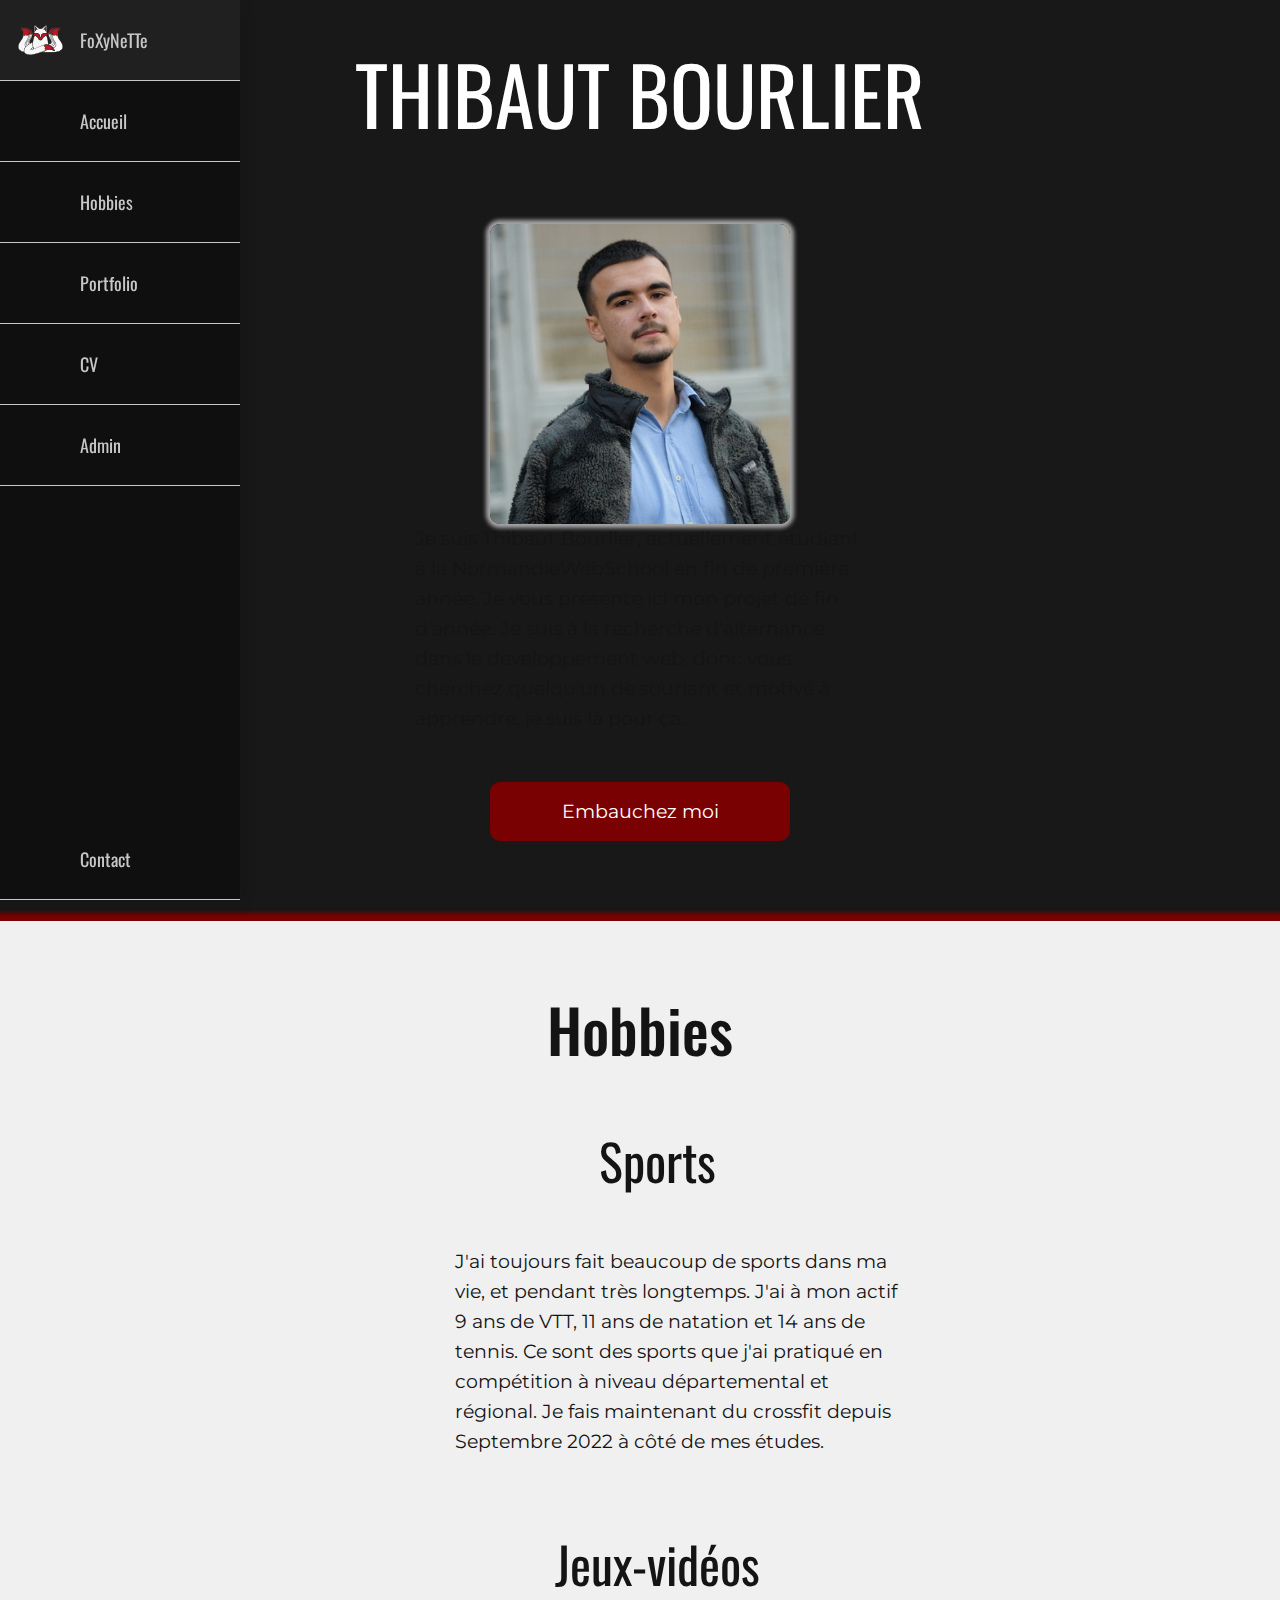
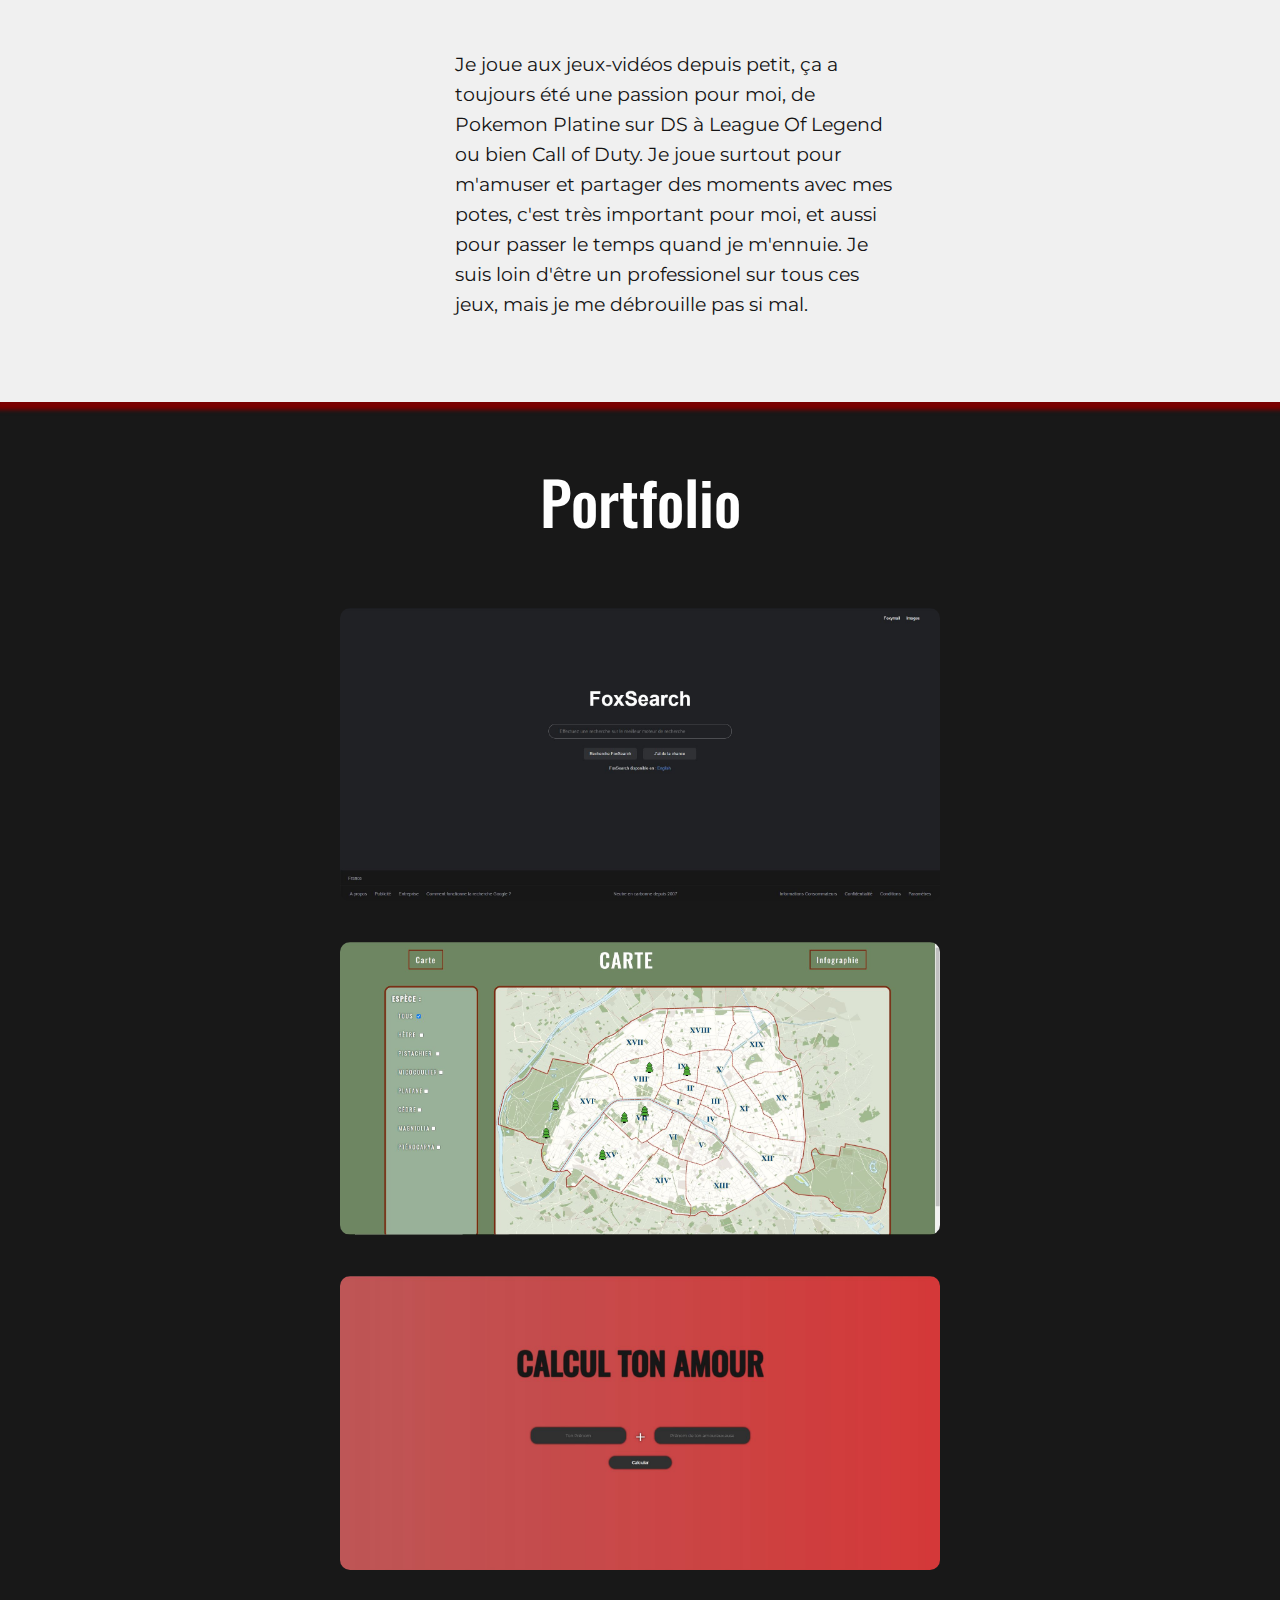
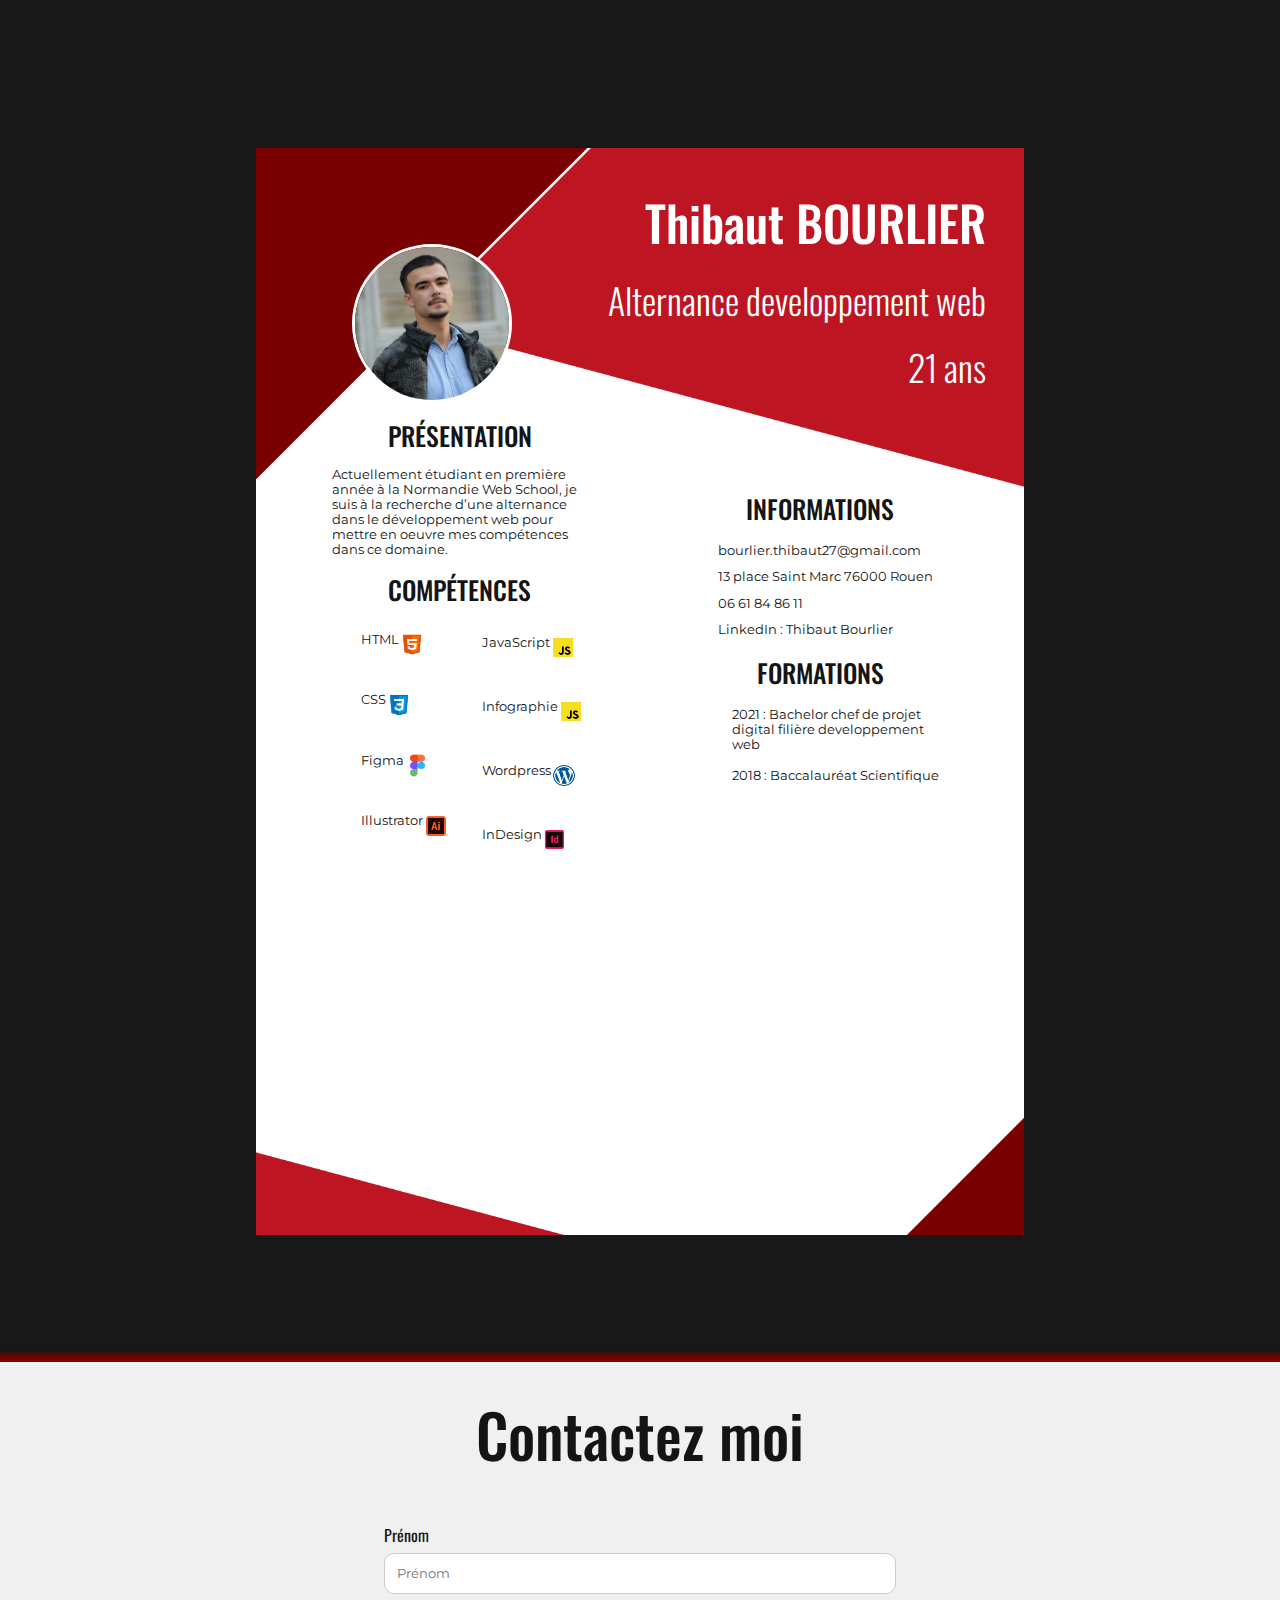
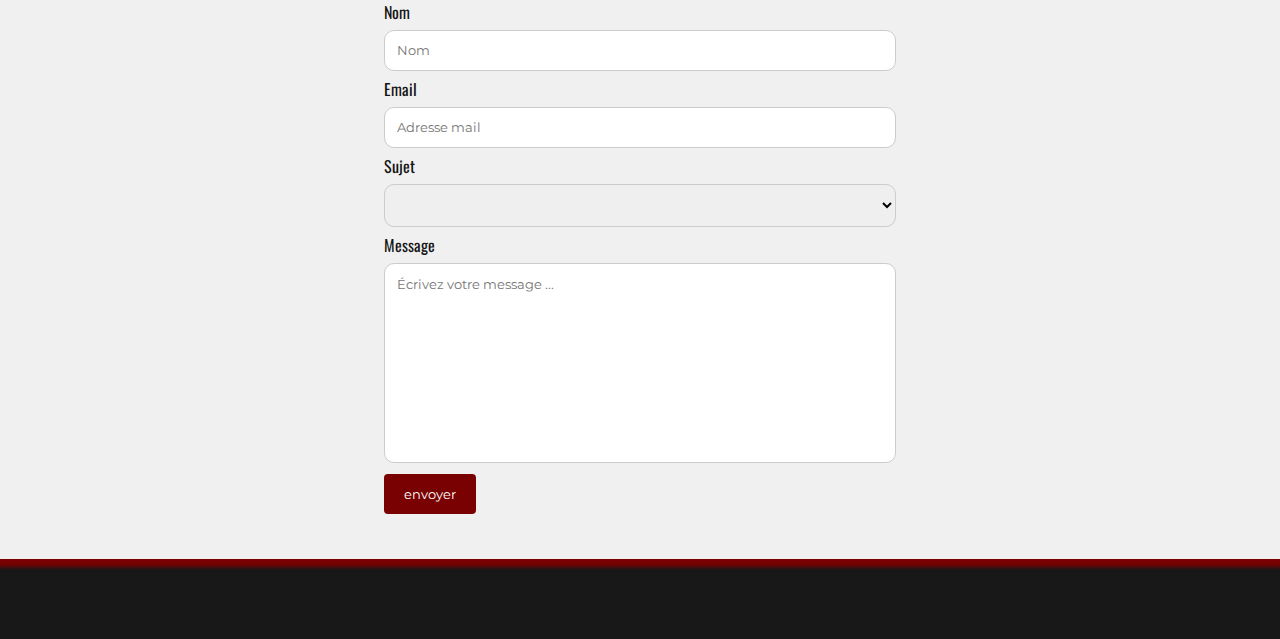
==== index.html @ a515946e "sa" ====
<!DOCTYPE html>
<html lang="fr">
<head>
    <meta charset="UTF-8">
    <meta http-equiv="X-UA-Compatible" content="IE=edge">
    <meta name="viewport" content="width=device-width, initial-scale=1.0">
    <meta name="description" content="Projet final de Thibaut Bourlier pour la NormandieWebSchool">
    <link href="style.css" rel="stylesheet">
    <link href="image/Logo.svg"  rel="shortcut icon">
    <link href="https://fonts.googleapis.com/css2?family=Montserrat:wght@300;400;500&display=swap" rel="stylesheet">
    <link href="https://fonts.googleapis.com/css2?family=Oswald:wght@300;400;500&display=swap" rel="stylesheet">
    <link rel="stylesheet" href="https://cdnjs.cloudflare.com/ajax/libs/font-awesome/6.1.1/css/all.min.css" integrity="sha512-KfkfwYDsLkIlwQp6LFnl8zNdLGxu9YAA1QvwINks4PhcElQSvqcyVLLD9aMhXd13uQjoXtEKNosOWaZqXgel0g==" crossorigin="anonymous" referrerpolicy="no-referrer" />
    <title>FoXyNeTTe</title>
</head>
<body>
    <nav class="navbar">
        <ul class="navbar-menu">
            <li class="navbar-item zizi">
                <a href="#" class="navbar-link">
                    <img class="logo" src="image/Logo.svg" alt="renard a neuf queue" height="auto" width="45px">
                    <span class="navbar-title">FoXyNeTTe</span>
                </a>
            </li>
            <li class="navbar-item">
                <a href="#presentation" class="navbar-link">
                    <i class="fa-solid fa-house navbar-icon"></i>
                    <span class="navbar-title">Accueil</span>
                </a>
            </li>
            <li class="navbar-item">
                <a href="#hobbies" class="navbar-link">
                    <i class="fa-solid fa-gamepad navbar-icon"></i>
                    <span class="navbar-title">Hobbies</span>
                </a>
            </li>
            <li class="navbar-item">
                <a href="#portfolio" class="navbar-link">
                    <i class="fa-solid fa-book navbar-icon"></i>
                    <span class="navbar-title">Portfolio</span>
                </a>
            </li>
            <li class="navbar-item">
                <a href="#" class="navbar-link">
                    <i class="fa-solid fa-sheet-plastic navbar-icon"></i>
                    <span class="navbar-title">CV</span>
                </a>
            </li>
            <li class="navbar-item">
                <a href="admin.php" class="navbar-link">
                    <i class="fa-solid fa-user navbar-icon"></i>
                    <span class="navbar-title">Admin</span>
                </a>
            </li>
            <li class="navbar-item">
                <a href="#contact" class="navbar-link">
                    <i class="fa-solid fa-phone navbar-icon"></i>    
                    <span class="navbar-title">Contact</span>
                </a>
            </li> 
        </ul>
    </nav>
    <main>
        <div id="presentation" class="presentation">
            <div class="photo">
                <h1>THIBAUT BOURLIER</h1>
            </div> 
            <div class="contenu">
                <div class="bio">
                    <img src="image/photo_CV.JPG" alt="photo de moi en ville">
                </div>
                <div class="description">
                    <p class="pe">
                        Je suis Thibaut Bourlier, actuellement étudiant à la NormandieWebSchool 
                        en fin de première année. Je vous présente ici mon projet de fin d'année.
                        Je suis à la recherche d'alternance dans le developpement web, donc vous 
                        cherchez quelqu'un de souriant et motivé à apprendre, je suis là pour ça.
                    </p>
                    <button class="bouton1" onclick="window.location.href = '#portfolio'">Embauchez moi</button>
                </div>
            </div>
        </div>
        <div id="hobbies" class="hobbies">
            <h2>Hobbies</h2>
            <div class="sport-jeu">
                <div class="sports">
                    <h3>Sports</h3>
                    <p class="pe">
                        J'ai toujours fait beaucoup de sports dans ma vie, et pendant très longtemps.
                        J'ai à mon actif 9 ans de VTT, 11 ans de natation et 14 ans de tennis. Ce 
                        sont des sports que j'ai pratiqué en compétition à niveau départemental et 
                        régional. Je fais maintenant du crossfit depuis Septembre 2022 à côté de mes 
                        études.
                    </p>
                </div>
                <div class="jeux">
                    <h3>Jeux-vidéos</h3>
                    <p class="pe">
                        Je joue aux jeux-vidéos depuis petit, ça a toujours été une passion pour moi,
                        de Pokemon Platine sur DS à League Of Legend ou bien Call of Duty. Je joue 
                        surtout pour m'amuser et partager des moments avec mes potes, c'est très 
                        important pour moi, et aussi pour passer le temps quand je m'ennuie. 
                        Je suis loin d'être un professionel sur tous ces jeux, mais je me débrouille 
                        pas si mal.
                    </p>
                </div>
            </div>
        </div>
        <div id="portfolio" class="portfolio">
            <h2>Portfolio</h2>
            <div class="projets">
                <div class="foxsearch">
                    <p class="texte-centrer pe">
                        Voici FoxSearch, j'ai repris le design de Google
                        pour créer mon propre design de moteur de recherche. 
                        Réalisé en : HTML / CSS
                        
                    </p>
                    <img src="image/FoxSearch.JPG">
                </div>
                <div class="foxsearch">
                    <p class="texte-centrer black pe">
                        Ceci est une infographie qui nous a été demandé de faire en cours 
                        pour répertorier les arbres remarquables de Paris. Réalisé en HTML /
                         CSS / JS
                    </p>
                    <img src="image/Arbres_remarquables.JPG">
                </div>
                <div class="foxsearch">
                    <p class="texte-centrer pe">
                        C'est un calculateur de compatibilité amoureuse qui vous dira si 
                        vous avez ou allez réellement trouvé l'amour. Réalisé en HTML / CSS / 
                        JS
                    </p>
                    <img src="image/Compatibilité_amoureuse.JPG">
                </div>
            </div>
        </div>
        <div class="contour">
            <div class="fond">
                <img src="image/FOND_CV_HTML_CSS.png">
            </div>
            <div class="header">
                <div class="moi">
                    <img src="image/photo_CV.JPG">
                </div>
                <div class="infos">
                    <h1>Thibaut BOURLIER</h1>
                    <h2>Alternance developpement web</h2>
                    <h2>21 ans</h2>
                </div>
            </div>
            <div class="corps">
                <div class="gauche">
                    <div class="pres">
                        <h3>PRÉSENTATION</h3>
                        <p>
                            Actuellement étudiant en première année à la Normandie Web School, 
                            je suis à la recherche d’une alternance dans le développement web 
                            pour mettre en oeuvre mes compétences dans ce domaine.
                        </p>
                    </div>
                    <div class="competences">
                        <h3>COMPÉTENCES</h3>
                        <div class="trofor">
                            <div class="comp-gauche">
                                <ul>
                                    <div class="liste-comp">
                                        <li>
                                            HTML
                                            <img class="icone8" src="image/icone/icons8-html-5-48 (1).png" > 
                                        </li>
                                    </div>
                                    <div class="liste-comp">
                                        <li>
                                            CSS
                                            <img class="icone8" src="image/icone/icons8-css3-48.png" >
                                        </li>
                                    </div>
                                    <div class="liste-comp">
                                        <li>
                                            Figma 
                                            <img class="icone8" src="image/icone/icons8-figma-48.png" >
                                        </li>
                                    </div>
                                    <div class="liste-comp">
                                        <li>
                                            Illustrator
                                            <img class="icone8" src="image/icone/icons8-adobe-illustrator-48 (1).png" >
                                        </li>
                                    </div>
                                </ul>
                            </div>
                            <div class="comp-droite">
                                <ul>
                                    <li>
                                        JavaScript
                                        <img class="icone8" src="image/icone/icons8-javascript-48.png" >
                                    </li>
                                    <li>
                                        Infographie
                                        <img class="icone8" src="image/icone/icons8-javascript-48.png" >
                                    </li>
                                    <li>
                                        Wordpress
                                        <img class="icone8" src="image/icone/icons8-wordpress-48.png" >
                                    </li>
                                    <li>
                                        InDesign
                                        <img class="icone8" src="image/icone/icons8-adobe-indesign-48.png" >
                                    </li>
                                </ul>

                            </div>

                        </div>
                    </div>
                </div>
                <div class="droite">
                    <div class="pres">
                        <h3>INFORMATIONS</h3>
                        <ul>
                            <li>
                                <a href="#">bourlier.thibaut27@gmail.com</a>
                            </li>
                            <li>
                                <a href="#">13 place Saint Marc 76000 Rouen</a>
                            </li>
                            <li>
                                <a href="#">06 61 84 86 11</a>
                            </li>
                            <li>
                                <a href="#">LinkedIn : Thibaut Bourlier</a>
                            </li>
                        </ul>
                    </div>
                    <div class="competences">
                        <h3>FORMATIONS</h3>
                        <div class="diplomes">
                            <ul>
                                <li>2021 : Bachelor chef de projet digital filière developpement web</li>
                            </ul>
                            <ul>
                                <li>2018 : Baccalauréat Scientifique</li>
                            </ul>
                        </div>
                    </div>
                </div>
            </div>
        </div>
        <div id="contact" class="formulaire">
            <h2>Contactez moi</h2>
            <div class="container">
                <form method="post" action="contact.php">
            
                <label for="prenom">Prénom</label>
                <input type="text" id="prenom" name="prenom" placeholder="Prénom">
                <div class = "rouge cache" id="fname">
                    <strong> Veuillez rentrer votre prenom </strong>
                </div>
            
                <label for="nom">Nom</label>
                <input type="text" id="nom" name="nom" placeholder="Nom">
                <div class = "rouge cache" id="lname">
                    <strong> Veuillez rentrer votre nom </strong>
                </div>

                <label for="email">Email</label>
                <input type="text" id="email" name="email" placeholder="Adresse mail">
                <div class = "rouge cache" id="mail">
                    <strong> Veuillez rentrer votre adresse email </strong>
                </div>
            
                <label for="sujet">Sujet</label>
                <select id="sujet" name="sujet">
                    <option value="rien" disabled selected value></option>
                    <option value="questions">Questions</option>
                    <option value="alternance">Alternance</option>
                    <option value="autre">Autre</option>
                </select>
                <div class = "rouge cache" id="subject">
                    <strong> Veuillez selectionner un sujet </strong>
                </div>
            
                <label for="com">Message</label>
                <textarea id="com" name="com" placeholder="Écrivez votre message ..." style="height:200px"></textarea>
                <div class = "rouge cache" id="mess">
                    <strong> Veuillez rentrer un message </strong>
                </div>
            
                <input type="submit" value="envoyer">
                </form>
            </div>
        </div>
    </main>
<script src="script.js"></script>
</body>
</html>
---- style.css ----
html {
    scroll-behavior: smooth;
}

body {
    margin: 0;
    padding: 0;
    font-family: 'Oswald', sans-serif;
    background-color: rgba(24, 24, 24, 1);
    scroll-behavior: smooth;
}

main {
    color: white;
}

p {
    text-align: left;
    font-size: 1vw;
    font-family: 'Montserrat', sans-serif;
    color:#141414;
}

.pe {
    font-family: 'Montserrat', sans-serif;
    font-size: 19px;
    line-height: 30px;
}

h1 {
    margin: 0;
    padding: 0;
    font-size: 80px;
    font-weight: 400;
}

h2{
    margin: 0;
    padding: 0;
    font-size: 60px;   
    font-weight: 500;
}

h3 {
    font-size: 50px;
    font-weight: 400;
}



::-webkit-scrollbar {
    display: none;

  }

.navbar {
    width: 5rem;
    position:fixed;
    left: 0;
    top: 0;
    bottom: 0;
    background-color: rgba(15, 15, 15, 1);
    box-shadow: rgba(15, 15, 15, 0.2) 0 4px 14px ;
    transition-duration: 0.3s ;
}

.navbar:hover {
    width: 15rem;
}

.navbar-menu {
    list-style: none;
    padding: 0;
    margin: 0;
    display: flex;
    flex-direction: column;
    align-items: center ;
    height: 100%;
}

.navbar-item {
    width: 100%;
    border-bottom: solid 1px rgb(199, 199, 199);
}

.navbar-item:last-child {
    margin-top: auto;
}

.navbar-link {
    display: flex;
    align-items:center;
    justify-content: flex-start;
    height: 5rem;
    width: 100%;
    text-decoration: none;
}

.navbar-link:hover {
    background-color: rgb(32, 32, 32);
    transition: 0.3s;
}

.navbar-icon {
    text-align: center;
    font-size: 1.5rem;
    min-width: 2rem;
    margin: 0 1.5rem;
    color: rgb(199, 199, 199);
}

.logo{
    margin: 0 1.1rem;
}

.navbar-title {
    color: rgb(199, 199, 199);
    font-size: 18px;
    font-weight: 400;
    animation: fadein 0.5s;
}

.navbar-item:hover .navbar-icon{
    color: rgba(122, 1, 1, 1);
    transition: 0.2s;
}

@keyframes fadein {
    0% {
        opacity: 0;
    }
    100% {
        opacity: 1;
    }
}

.navbar:not(:hover) .navbar-title {
    display: none;
}

.zizi:hover .logo {
    animation: tour 0.7s;
}

@keyframes tour {
    100%{
        transform: rotate(360deg);
    }
}


.presentation {
    display: flex;
    flex-direction: column;
    padding: 1rem 10% 5rem 10%;
}

.photo {
    text-align: center;
    margin-top: 2vh;
}


.bio img {
    width: 300px;
    height: auto;
    border-radius: 10px;
    box-shadow: 0 0 4px 4px rgb(168, 168, 168);
}

.bio {
    display: flex;
    padding: 0 10vh;
    flex-wrap: wrap;
}

.contenu {
    display: flex;
    margin-top: 8vh;
    flex-wrap: wrap;
    justify-content: space-around;
    padding: 0 15vh;
    align-items: center;
}

.description {
    display: flex;
    flex-direction: column;
    align-items: center;
}

.description p {
    margin: 0 0 2rem 0;
    max-width: 50vh;
    min-width: 40vh;
}

.bouton1 {
    width: 300px;
    margin-top: 1rem;
    padding: 2vh 6vh;
    background-color: rgba(122, 1, 1, 1);
    border-radius: 10px;
    border: transparent;
    font-size: 19px;
    transition: 0.3s;
    color: white;
    font-family: 'Montserrat', sans-serif;
}

.bouton1:hover {
    background-color: rgba(189, 22, 34, 1);
    cursor: pointer;

}

.hobbies {
    display: flex;
    flex-direction: column;
    justify-content: space-around;
    padding: 7vh 0vh;
    color: #141414;
    width: 100%;
    z-index: -1;
    background-color: rgb(240, 240, 240);
    box-shadow: 4px 0px 4px 8px rgba(122, 1, 1, 1);
}

.hobbies h2 {
    text-align: center;
}

.sport-jeu {
    display: flex; 
    justify-content: space-around;
    flex-wrap: wrap;
    margin-left: 5rem;
    padding: 0 15rem;
}

.sport-jeu h3 {
    text-align: center;
    margin-right: 5vh;
}


.sports {
    width: 50vh;
}

.jeux {
    width: 50vh;
}

.portfolio {
    display: flex;
    flex-direction: column;
    align-items: center;
}

.portfolio h2 {
    text-align: center;
    margin-bottom: 2vh; 
    padding-top: 6vh;
}


.projets {
    margin-top: 3vh;
    margin-bottom: 3vh;
    display: flex;
    flex-wrap: wrap;
    flex-direction: row;
    justify-content: center;
}

.foxsearch {
    border-radius: 10px;
    padding: 2vh 5vh;
    display: block;
    position: relative;
}

.texte-centrer {
    opacity: 0;
    width: 35vh;
    position: absolute;
    top: 50%;
    left: 50%;
    transform: translate(-50%, -20%);
    transition: 0.3s;
    z-index: 1;
    font-weight: 600;
    text-align: center;
    cursor: pointer;
}

.foxsearch img {
    max-width: 600px;
    height: auto;
    border-radius: 10px;
    cursor: pointer;
    transition: 0.3s;
}

.foxsearch:hover img {
    transform: scale(1.05);
    filter: blur(4px);
}

.foxsearch:hover .texte-centrer {
    opacity: 1;
    transition: 0.3s;
    transform: translate(-50%, -60%);
}

.black {
    color: rgb(20, 20, 20);
}

input[type=text], select, textarea {
    width: 100%;
    padding: 12px;
    border: 1px solid #ccc;
    border-radius: 10px;
    box-sizing: border-box;
    margin-top: 6px;
    margin-bottom: 6px;
    resize: none;
}
  
input[type=submit] {
    background-color: rgba(122, 1, 1, 1);
    color: white;
    padding: 12px 20px;
    border: none;
    border-radius: 4px;
    cursor: pointer;
    font-family: 'Montserrat', sans-serif;
}

#country {
    font-family: 'Montserrat', sans-serif;

}
  
input[type=submit]:hover {
    background-color: rgb(172, 5, 5);
}
  
 
.container {
    padding: 5vh 1vh;
    max-width: 40%;
    margin-left: auto;
    margin-right: auto;

}

.formulaire {
    color: #141414;
    width: 100%;
    z-index: -1;
    right: 0;
    left: 0;
    background-color: rgb(240, 240, 240);
    box-shadow: 4px 0px 4px 8px rgba(122, 1, 1, 1);
    margin-bottom: 5rem;
}

.formulaire h2 {
    text-align: center;
    padding-top: 3vh;
}

::placeholder {
    font-family: 'Montserrat', sans-serif;
}

.cache {
    display: none;
}

.rouge {
    color: red;
    margin-bottom: 5px;
    font-family: 'Montserrat', sans-serif;
    font-size: 14px;
}


/*** CV ***/

.contour {
    margin: 10%;
    width: 60vw;
    aspect-ratio: 1/1.414;
    height: auto;
    margin-left: auto;
    margin-right: auto;
    overflow: hidden;
}
.contour img {
    width: 60vw;
    height: auto;
    z-index: -1;
    position: absolute;
}


.header img {
    width: 12vw;
    border-radius: 50%;
    margin-top: 4.5%;
    margin-left: 7.5%;
    border: 0.3vw solid white;
}

.infos {
    margin-right: 5%;
    margin-top: 5%;
    text-align: right;
    color: white;
}

.infos h1 {
    font-size: 3.8vw;
    font-weight: 500;
}

.infos h2 {
    font-size: 2.8vw;
    font-weight: 300;
    margin-top: 2%;
}

.corps {
    color:#141414;
    display: flex;
    justify-content: space-around;
    margin-top: 3%;
    padding: 0 3%;
}


.corps h3 {
    font-size: 2vw;
    text-align: center;
    margin-bottom: 3%;
    margin-top: 0;
    font-weight: 500;
}

.corps ul {
    list-style: none;
}

.pres ul {
    padding-left: 10%;
}

.corps li {
    font-size: 1vw;
    font-family: 'Montserrat', sans-serif;
    color: #141414;
}

.corps a {
    text-decoration: none;
    font-size: 1vw;
    font-family: 'Montserrat', sans-serif;
    color: #141414;
}

.pres li {
    margin-top: 5%;
}

.gauche {
    display: flex;
    align-items: center;
    flex-direction: column;
    width: 20vw;
}

.pres {
    color: #141414;
}

.trofor {
    width: 100%;
}

.trofor ul {
    height: 30vh;
    padding-left: 0;
}

.comp-gauche li {
    margin-top: 25%;
    height: 5vh;
}

.comp-droite li {
    margin-top: 25%;
    height: 5vh;
}

.trofor {
    display: flex;
    justify-content: space-around;
    width: 20vw;
}

.trofor img {
    width: 2vw;
    height: auto;
}




.droite {
    margin-top: 10%;
    width: 20vw;
}

.diplomes li {

}




/*
*** RESPONSIVE
*/

@media only screen and (max-width: 1024px) {
    body {
        width: 100%;
        margin: 0;
        padding: 0;
    }

    .pe {
        font-size: 16px;
    }
    
    .navbar {
        top: auto;
        bottom: 0;
        width: 100%;
        position: fixed;
        z-index: 2;
    }

    .navbar:hover {
        width: 100%;
    }

    .navbar-menu {
        flex-direction: row;
    }


    .navbar:hover .navbar-title {
        display: none;
    }

    .navbar-icon {
        min-width: auto;
        margin: 0;
    }
    
    .logo {
        margin: 0;
    }

    .navbar-link {
        justify-content: center;
    }

    .description p {
        text-align: center;
        margin-top: 2rem;
    }

    .sport-jeu {
        margin-left: 7%;
        margin-right: 7%;
        padding: 0;
        text-align: center;
    }
    .sport-jeu h3 {
        margin: 0;
    }

    .navbar-icon {
        margin: 0
    }
    .foxsearch img {
        width: 90%;
        height: auto;
        margin-left: auto;
        padding: 0;
    }
    .foxsearch {
        margin: 0;
        padding: 1rem 0;
    }
    .portfolio {
        text-align: center;
        padding-bottom: 5vh;
    }
    
    .texte-centrer {
        transform: translate(-50%, -40%);
    }
    .container {
        max-width: 90%;
    }

    .portfolio h2 {
        margin: 0;
    }

    .hobbies h2 {
        margin-bottom: 2rem;
    }

    .hobbies {
        padding: 4vh 0 ;
    }
    
    .presentation {
        padding: 2rem 10%;
    }

    .bio {
        margin-top: 5rem;
        padding: 0;
    }

    .contenu {
        margin-top: 0;
    }

    .contour {
        margin: 4rem;
        width: 80vw;
        aspect-ratio: 1/1.414;
        height: auto;
        margin-left: auto;
        margin-right: auto;
        overflow: hidden;
    }

    .contour img {
        width: 80vw;
    }

    .header img {
        width: 12vw;
    }

    .trofor img {
        width: 2vw;
        height: auto;
    }

}
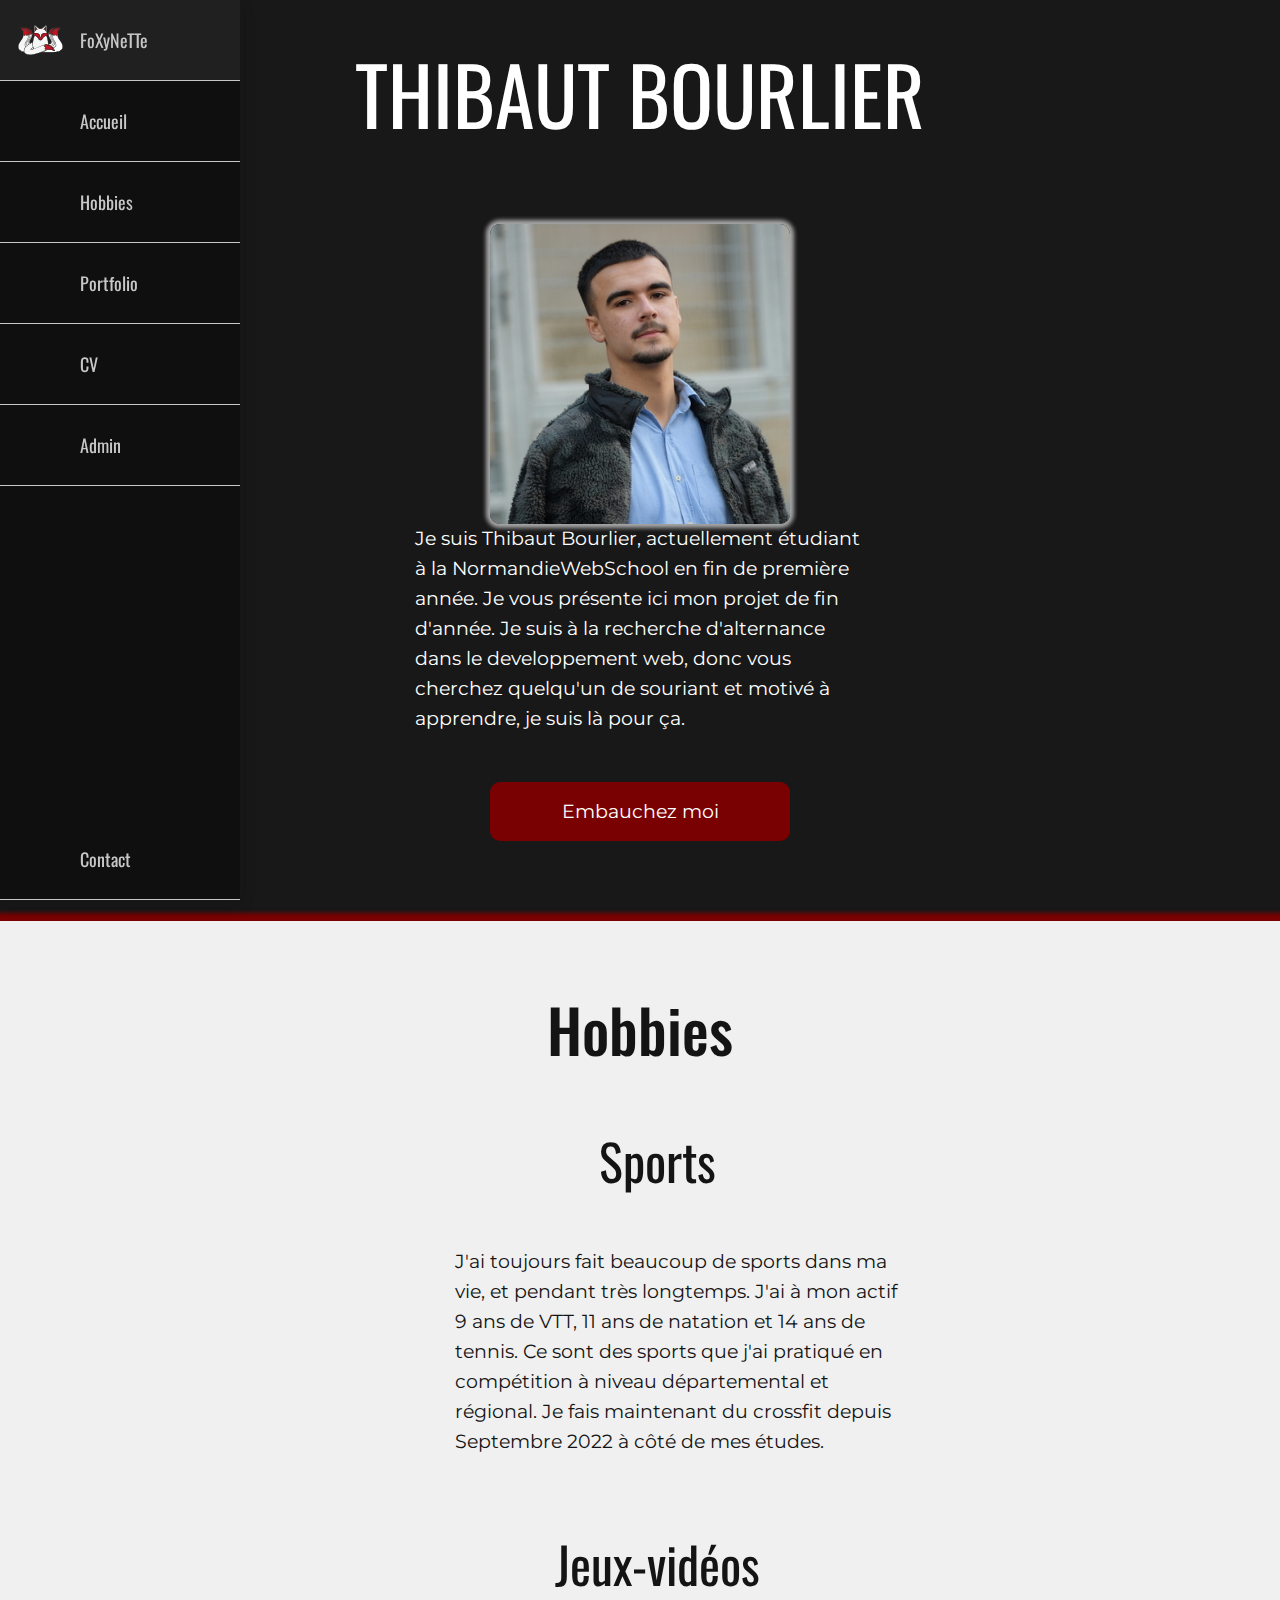
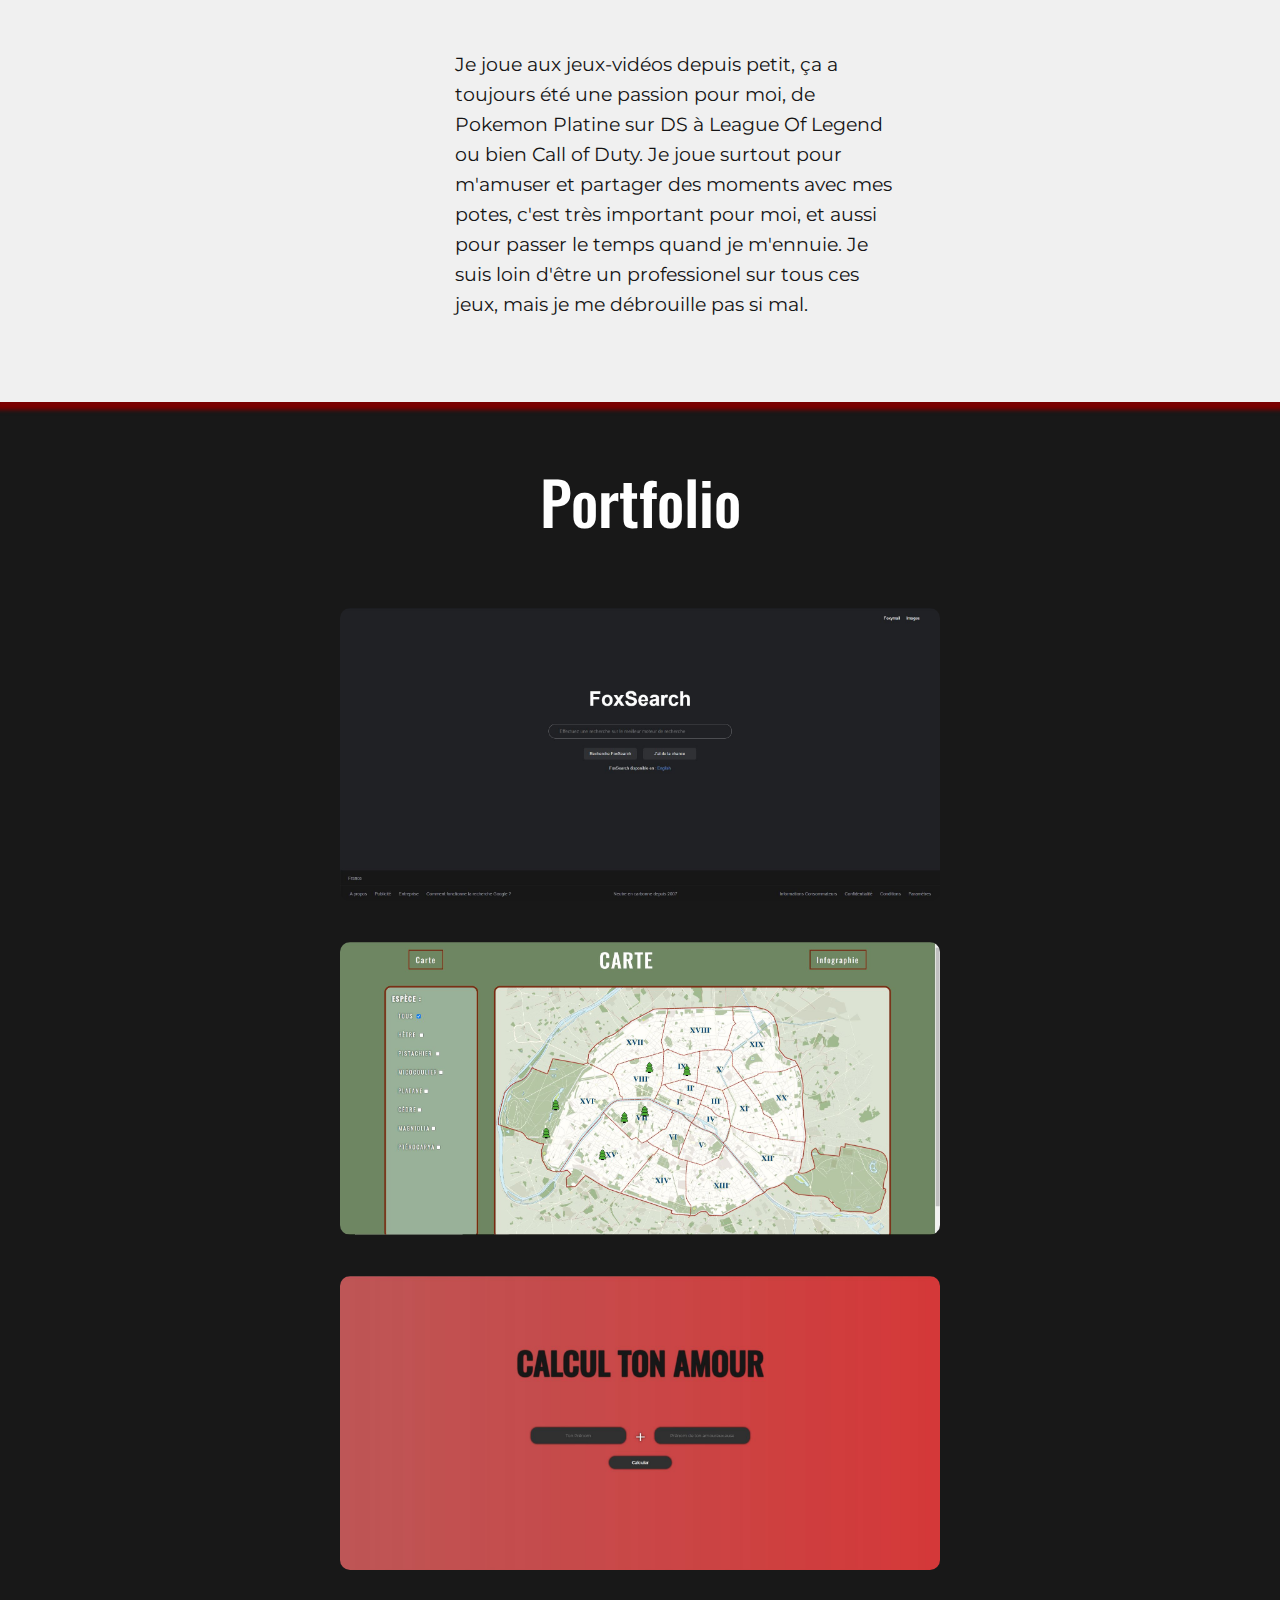
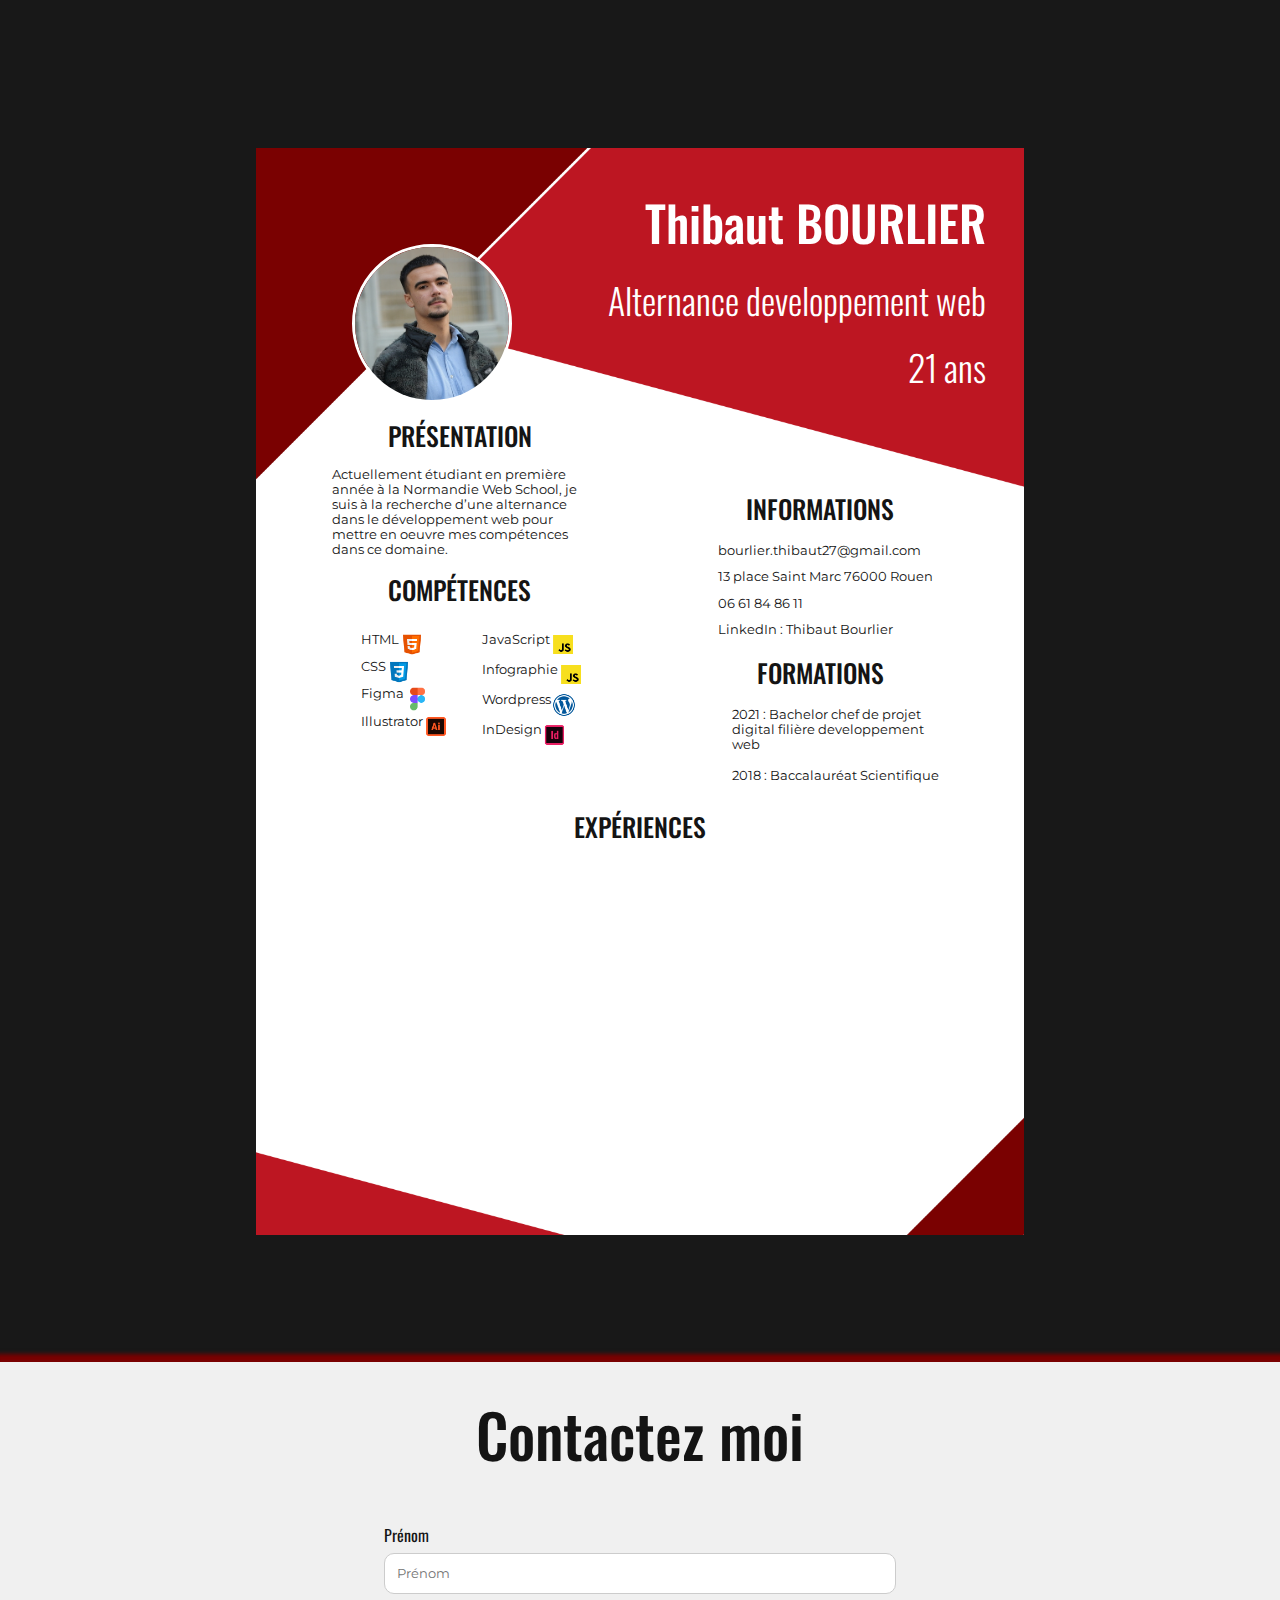
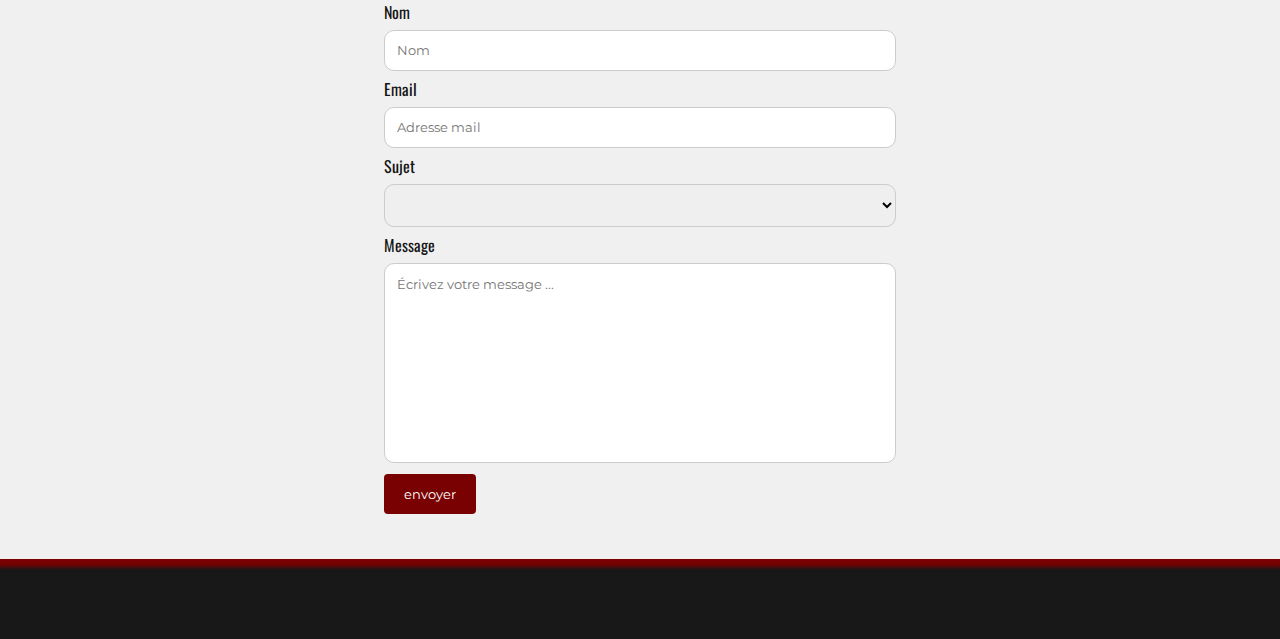
==== commit 79dd0a27: "dzada" ====
--- a/index.html
+++ b/index.html
@@ -112,8 +112,7 @@
                     <p class="texte-centrer pe">
                         Voici FoxSearch, j'ai repris le design de Google
                         pour créer mon propre design de moteur de recherche. 
-                        Réalisé en : HTML / CSS
-                        
+                        Réalisé en : HTML / CSS  
                     </p>
                     <img src="image/FoxSearch.JPG">
                 </div>
@@ -246,6 +245,11 @@
                     </div>
                 </div>
             </div>
+            <div class="sheesh">
+                <div class="experiences">
+                    <h3>EXPÉRIENCES</h3>
+                </div>
+            </div>
         </div>
         <div id="contact" class="formulaire">
             <h2>Contactez moi</h2>
--- a/style.css
+++ b/style.css
@@ -25,6 +25,10 @@
     font-family: 'Montserrat', sans-serif;
     font-size: 19px;
     line-height: 30px;
+}
+
+.description .pe {
+    color: white;
 }
 
 h1 {
@@ -293,6 +297,7 @@
     font-weight: 600;
     text-align: center;
     cursor: pointer;
+    color: white;
 }
 
 .foxsearch img {
@@ -440,6 +445,7 @@
     justify-content: space-around;
     margin-top: 3%;
     padding: 0 3%;
+    height: 36%;
 }
 
 
@@ -487,23 +493,18 @@
     color: #141414;
 }
 
+
 .trofor {
     width: 100%;
 }
 
 .trofor ul {
     height: 30vh;
-    padding-left: 0;
-}
-
-.comp-gauche li {
-    margin-top: 25%;
-    height: 5vh;
-}
-
-.comp-droite li {
-    margin-top: 25%;
-    height: 5vh;
+    padding: 0;
+}
+
+.trofor li {
+    margin-top: 20%;
 }
 
 .trofor {
@@ -526,7 +527,19 @@
 }
 
 .diplomes li {
-
+    margin-top: 5%;
+}
+
+.sheesh {
+    color: #141414;
+}
+
+.sheesh h3 {
+    font-size: 2vw;
+    text-align: center;
+    margin-bottom: 3%;
+    margin-top: 0;
+    font-weight: 500;
 }
 
 
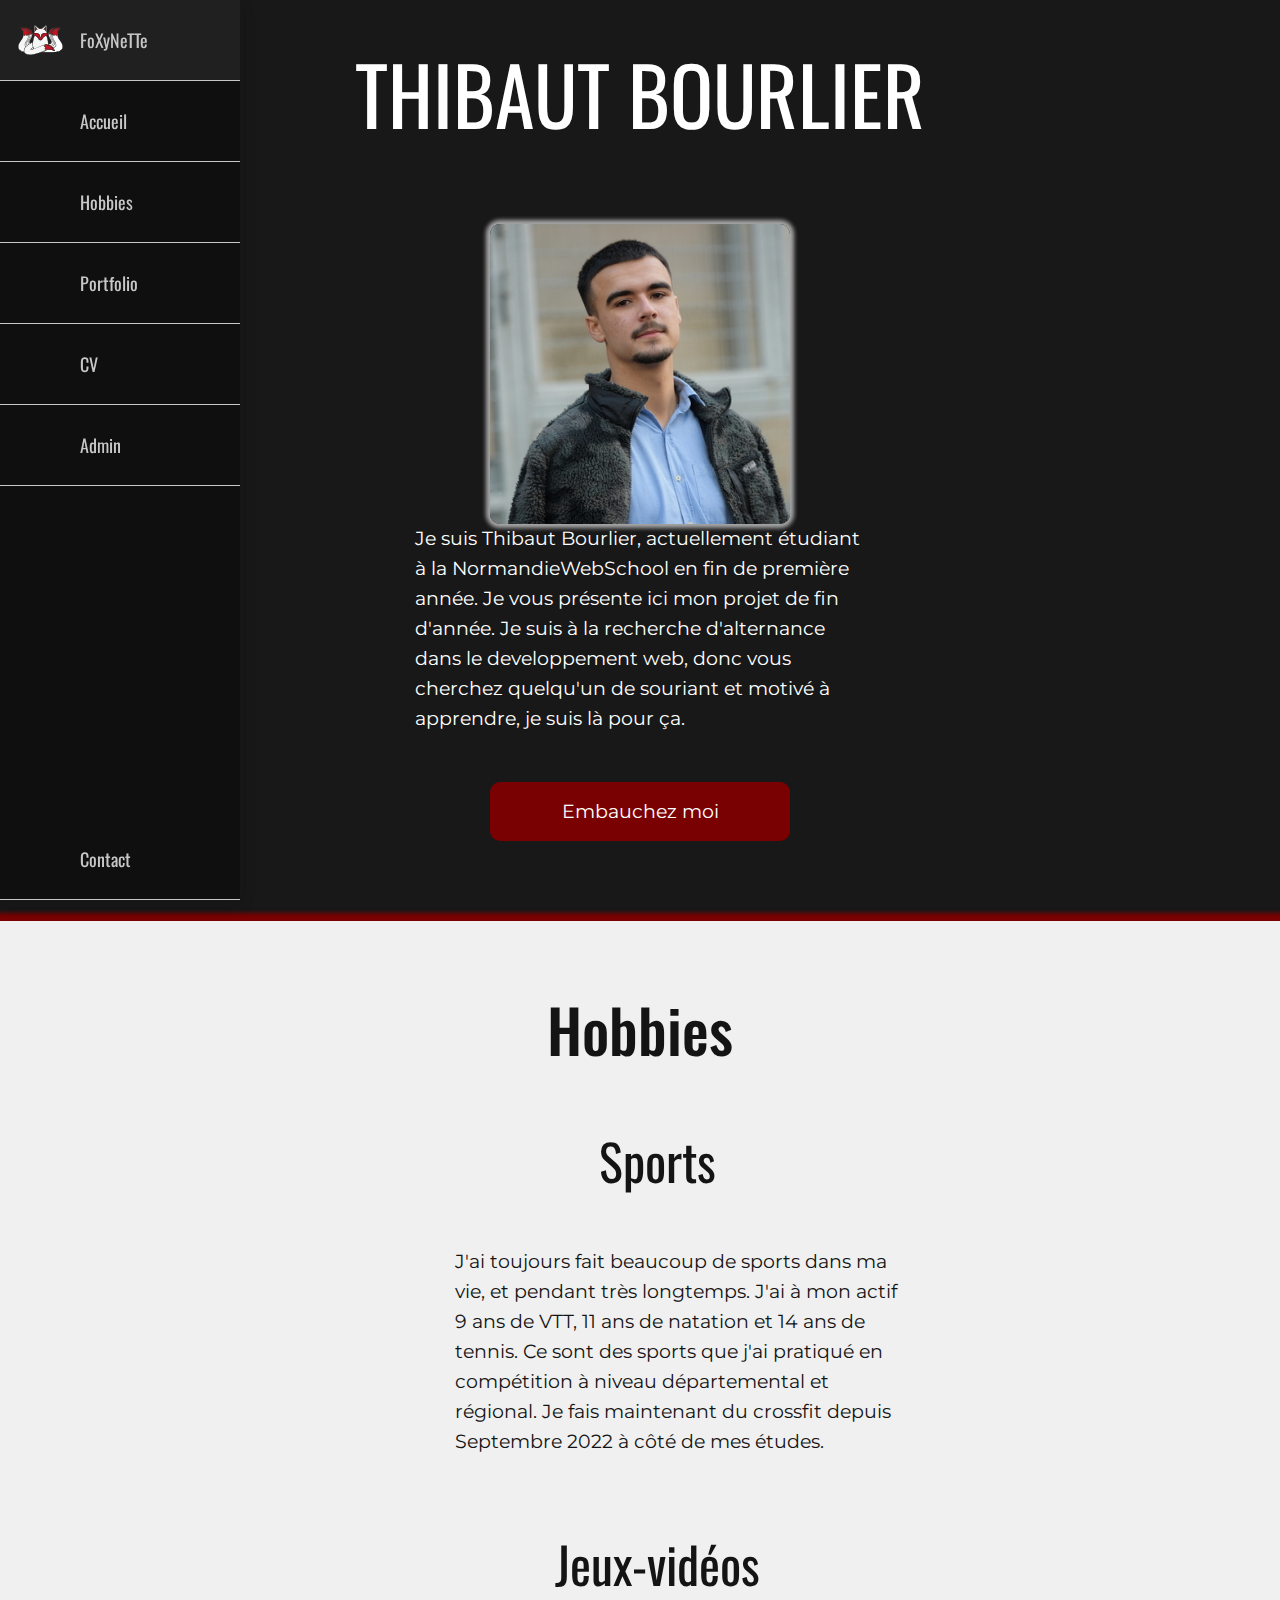
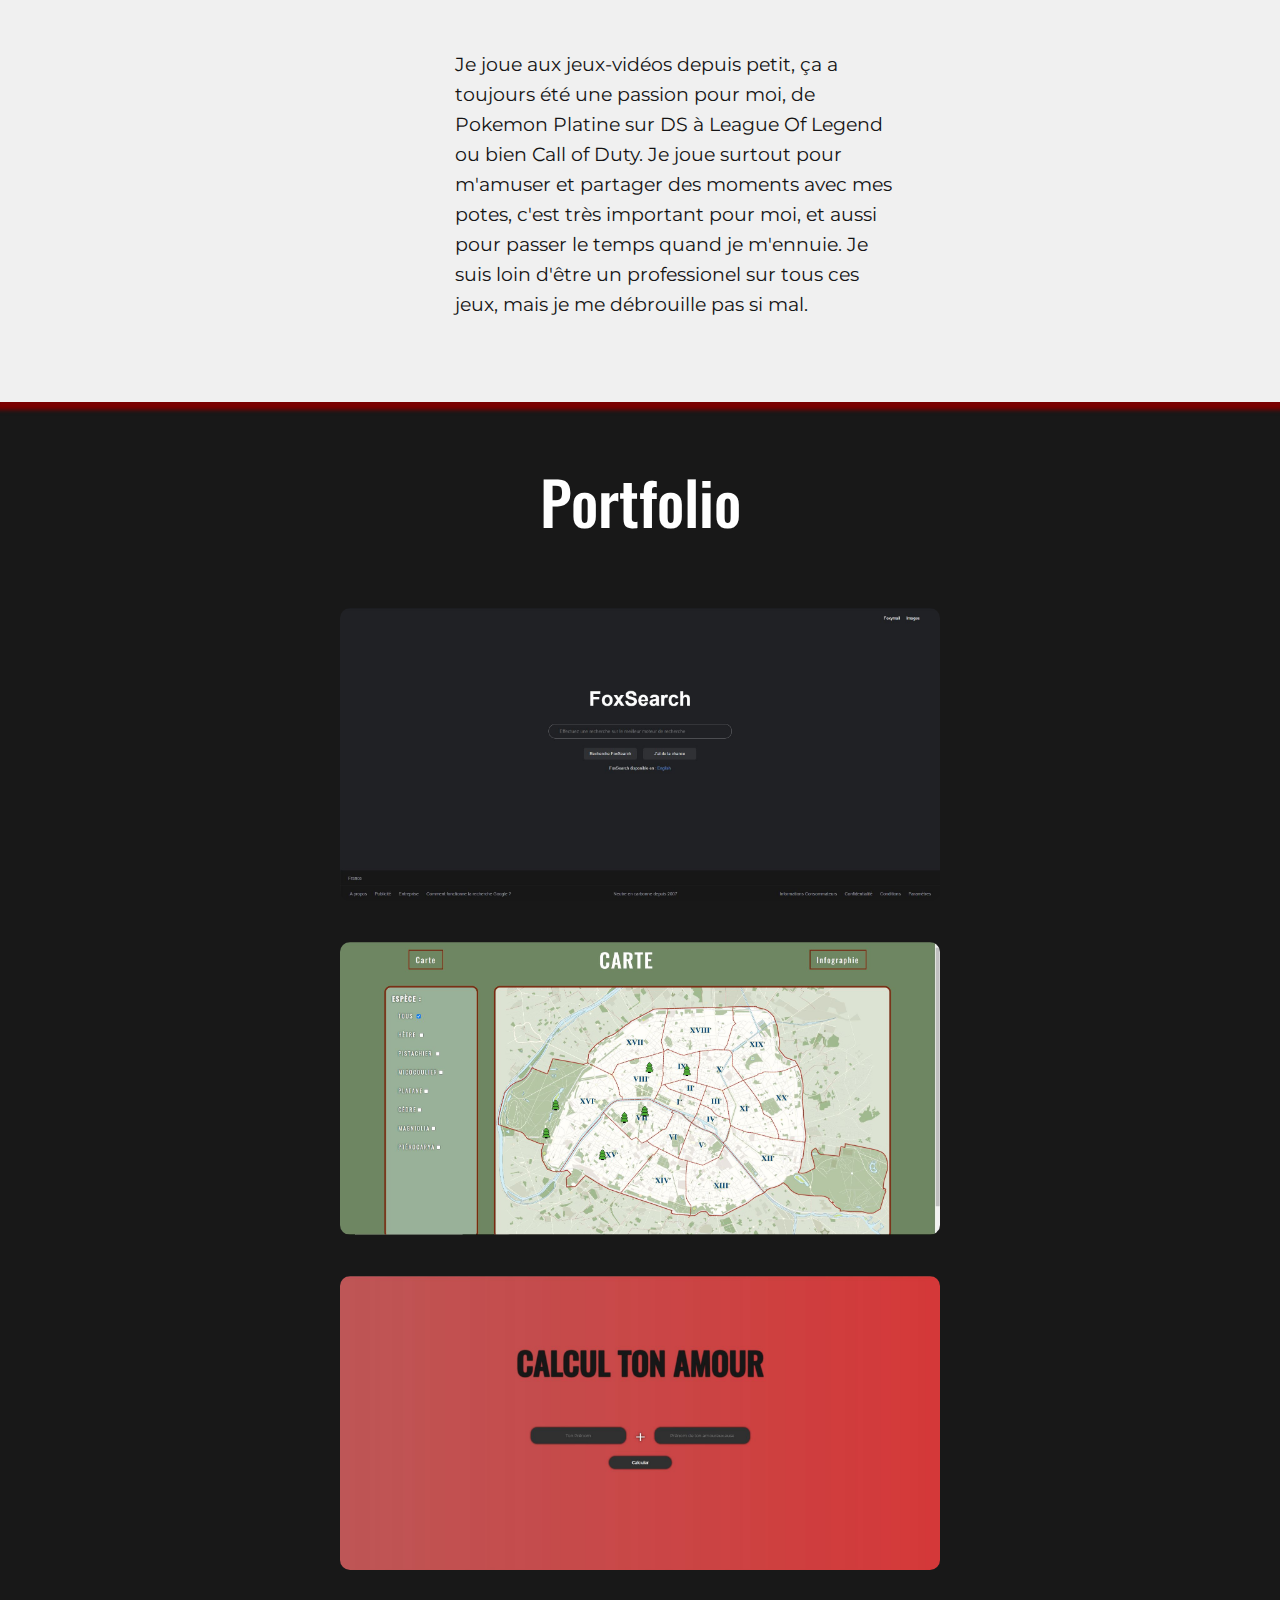
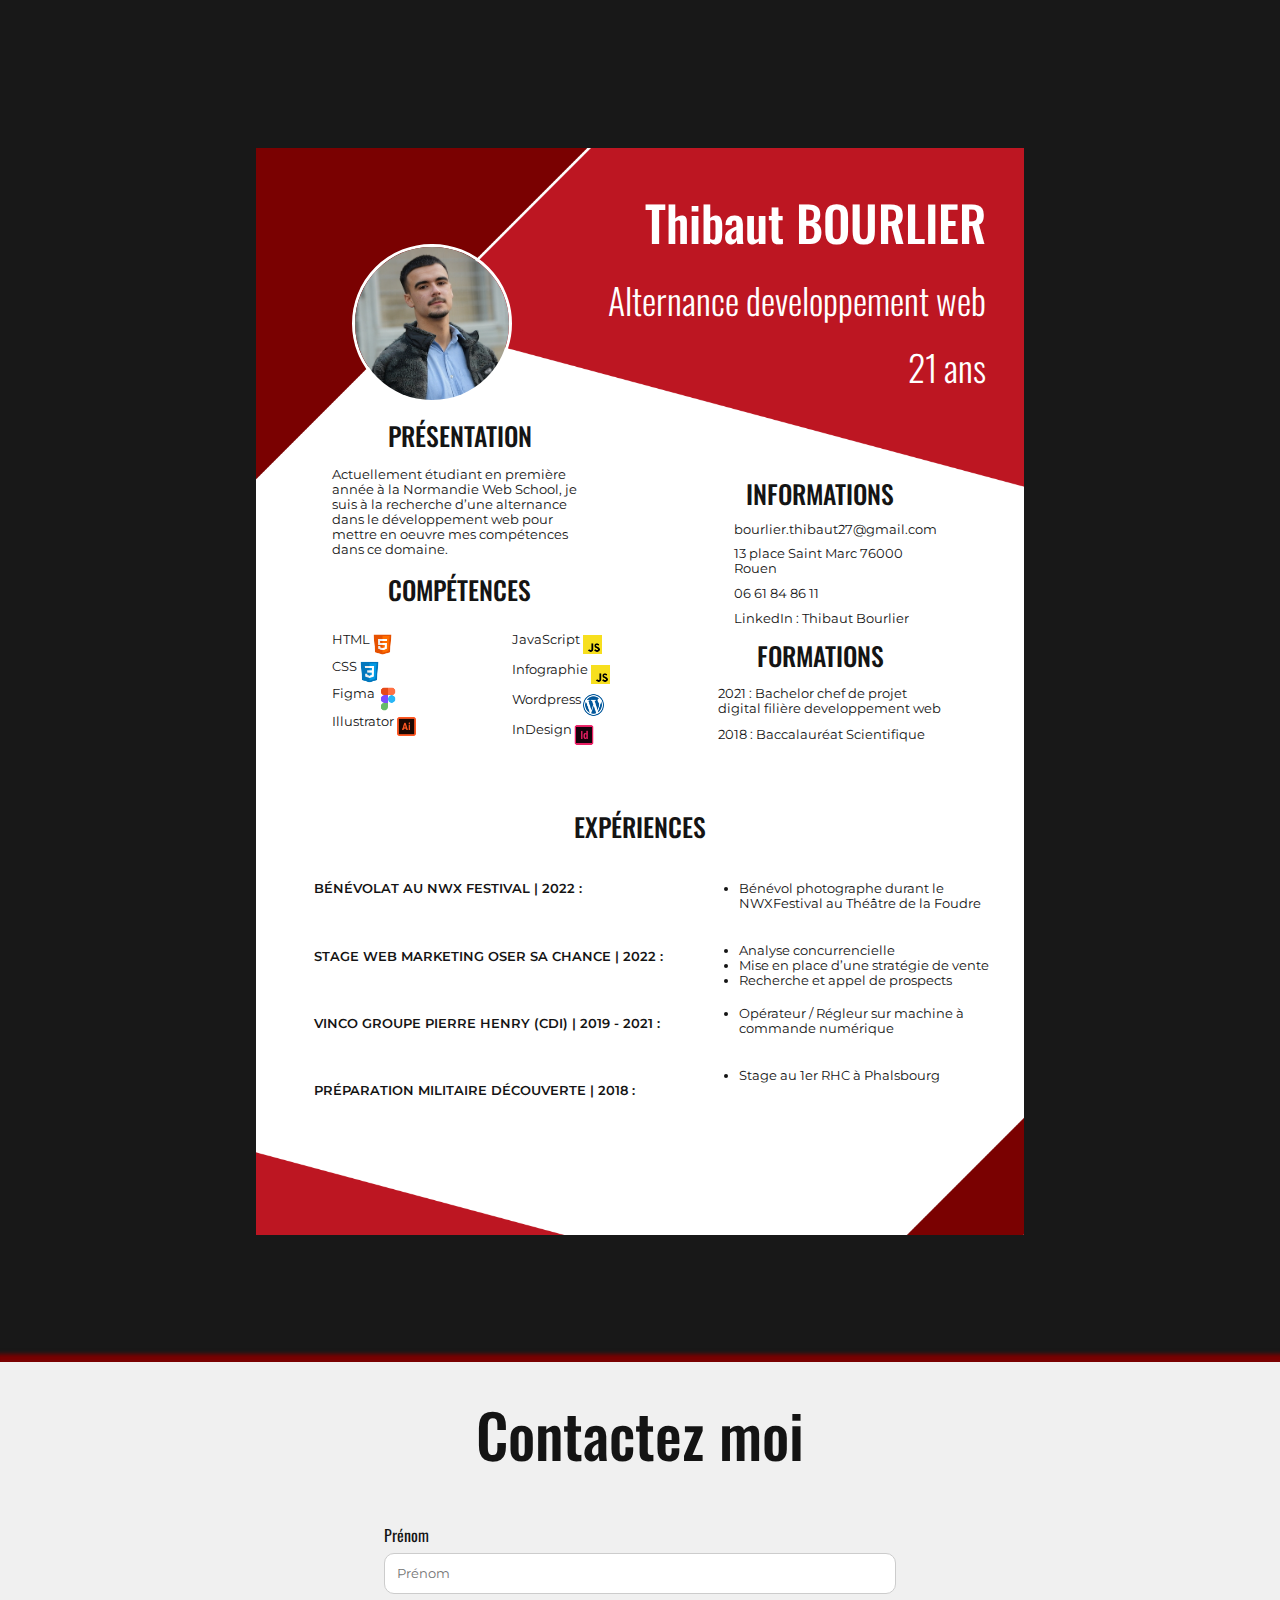
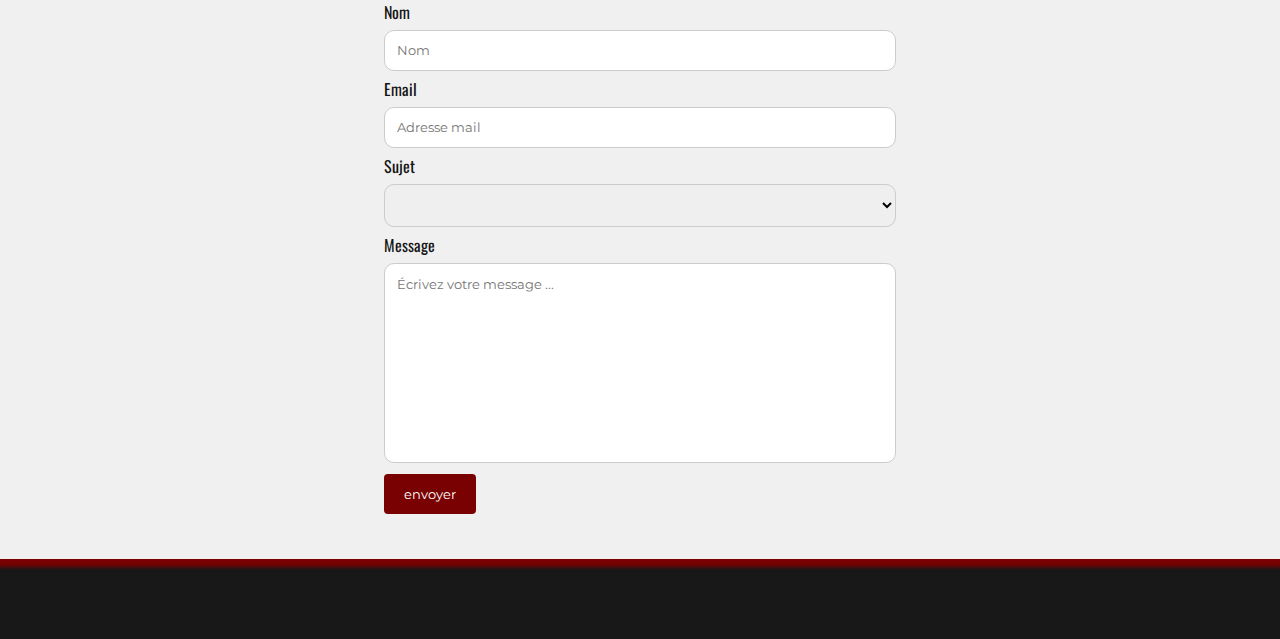
==== commit 5dc4ada8: "dza" ====
--- a/index.html
+++ b/index.html
@@ -232,13 +232,11 @@
                             </li>
                         </ul>
                     </div>
-                    <div class="competences">
+                    <div class="formations">
                         <h3>FORMATIONS</h3>
-                        <div class="diplomes">
+                        <div class="pres">
                             <ul>
                                 <li>2021 : Bachelor chef de projet digital filière developpement web</li>
-                            </ul>
-                            <ul>
                                 <li>2018 : Baccalauréat Scientifique</li>
                             </ul>
                         </div>
@@ -248,6 +246,26 @@
             <div class="sheesh">
                 <div class="experiences">
                     <h3>EXPÉRIENCES</h3>
+                </div>
+                <div class="xp">
+                    <div class="xp-gauche">
+                        <ul>
+                            <li>bénévolat au nwx festival | 2022 :</li>
+                            <li>stage web marketing oser sa chance | 2022 :</li>
+                            <li>vinco groupe pierre henry (CDI) | 2019 - 2021 :</li>
+                            <li>préparation militaire découverte | 2018 :</li>
+                        </ul>
+                    </div>
+                    <div class="xp-droite">
+                        <ul>
+                            <li>Bénévol photographe durant le NWXFestival au Théâtre de la Foudre</li>
+                            <li id="analyse">Analyse concurrencielle</li>
+                            <li>Mise en place d’une stratégie de vente</li>    
+                            <li>Recherche et appel de prospects</li>
+                            <li id="operateur">Opérateur / Régleur sur machine à commande numérique</li>
+                            <li id="stage">Stage au 1er RHC à Phalsbourg</li>
+                        </ul>
+                    </div>
                 </div>
             </div>
         </div>
@@ -276,7 +294,7 @@
             
                 <label for="sujet">Sujet</label>
                 <select id="sujet" name="sujet">
-                    <option value="rien" disabled selected value></option>
+                    <option value="rien" disabled selected value hidden id="none"></option>
                     <option value="questions">Questions</option>
                     <option value="alternance">Alternance</option>
                     <option value="autre">Autre</option>
--- a/style.css
+++ b/style.css
@@ -493,13 +493,15 @@
     color: #141414;
 }
 
+.droite ul {
+    margin: 0;
+}
 
 .trofor {
     width: 100%;
 }
 
 .trofor ul {
-    height: 30vh;
     padding: 0;
 }
 
@@ -509,7 +511,7 @@
 
 .trofor {
     display: flex;
-    justify-content: space-around;
+    justify-content: space-between;
     width: 20vw;
 }
 
@@ -518,16 +520,20 @@
     height: auto;
 }
 
-
-
-
 .droite {
-    margin-top: 10%;
+    margin-top: 8%;
     width: 20vw;
+    display: flex;
+    align-items: center;
+    flex-direction: column;
 }
 
 .diplomes li {
     margin-top: 5%;
+}
+
+.formations {
+    margin-top: 4%;
 }
 
 .sheesh {
@@ -540,6 +546,36 @@
     margin-bottom: 3%;
     margin-top: 0;
     font-weight: 500;
+}
+
+.xp {
+    display: flex;
+    justify-content: space-around;
+    font-family: 'Montserrat', sans-serif;
+    font-size: 1vw;
+}
+
+.xp-gauche li {
+    text-transform: uppercase;
+    list-style: none;
+    margin-bottom: 15%;
+    font-weight: 600;
+}
+
+.xp-droite {
+    width: 40%;
+}
+
+#analyse {
+    margin-top: 12%;
+}
+
+#operateur {
+    margin-top: 6.5%;
+}
+
+#stage {
+    margin-top: 12%;
 }
 
 
@@ -660,8 +696,7 @@
     }
 
     .contour {
-        margin: 4rem;
-        width: 80vw;
+        width: 80%;
         aspect-ratio: 1/1.414;
         height: auto;
         margin-left: auto;
@@ -670,11 +705,19 @@
     }
 
     .contour img {
-        width: 80vw;
-    }
+        width: 80%;
+        height: auto;
+        z-index: -1;
+        position: absolute;
+    }
+
 
     .header img {
-        width: 12vw;
+        width: 15vw;
+        border-radius: 50%;
+        margin-top: 4.5%;
+        margin-left: 9%;
+        border: 0.3vw solid white;
     }
 
     .trofor img {
@@ -682,4 +725,72 @@
         height: auto;
     }
 
-}
+    .contour li {
+        font-size: 1.5vw;
+    }
+
+    .xp-gauche {
+        width: 50%;
+    }
+
+    .xp ul {
+        padding-left: 5%;
+    }
+
+    .contour p {
+        font-size: 1.5vw;
+    }
+    .contour a {
+        font-size: 1.5vw;
+    }
+
+    .contour h3 {
+        font-size: 3vw;
+    }
+    .contour h1 {
+        font-size: 5.5vw;
+        font-weight: 500;
+    }
+    
+    .contour h2 {
+        font-size: 4.5vw;
+        font-weight: 300;
+        margin-top: 2%;
+    }
+
+    .corps {
+        margin-top: -2%;
+    }
+
+
+    .gauche {
+        width: 35%;
+    }
+    .droite {
+        width: 35%;
+        display: block;
+    }
+
+    .trofor {
+        margin: 0;
+        padding: 0;
+        width: 100%;
+    }
+
+    .competences {
+        width: 100%;
+    }
+
+    .competences ul{
+        margin: 0;
+    }
+
+
+    
+
+
+
+
+   
+
+}
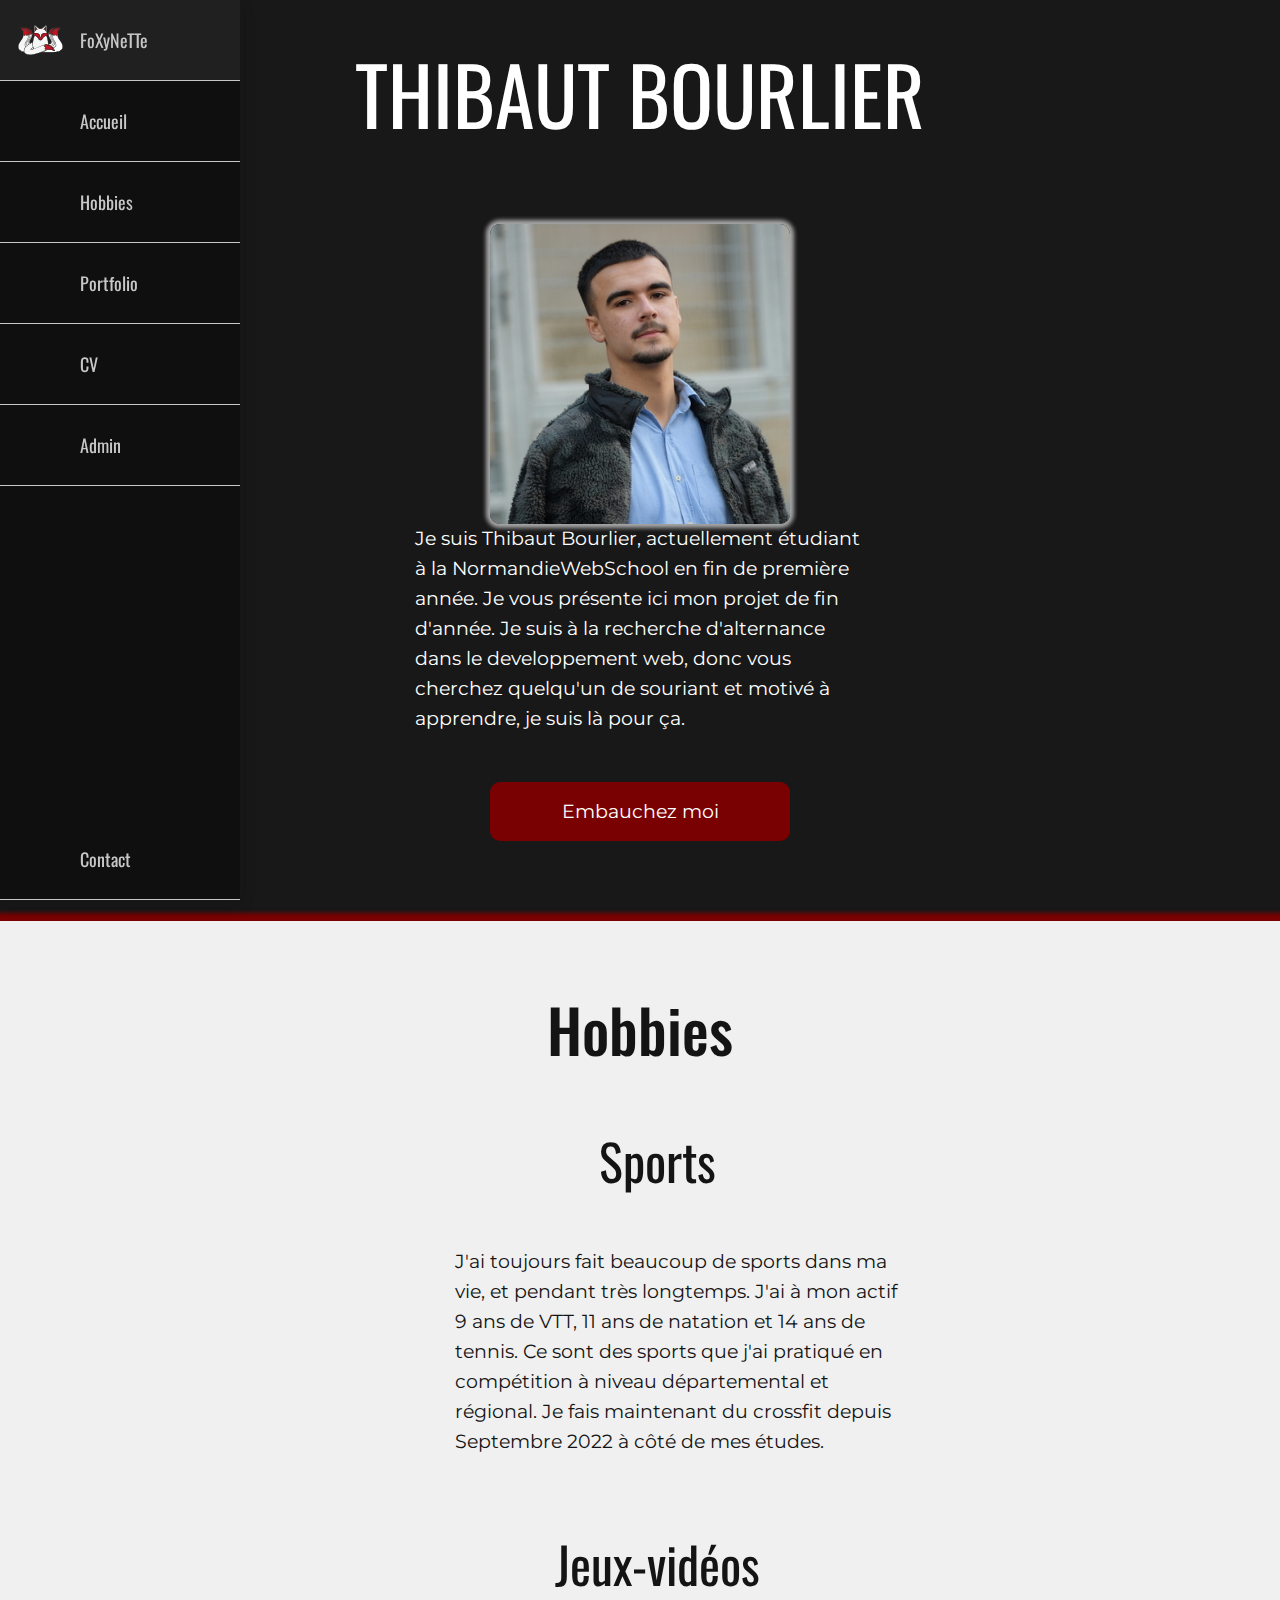
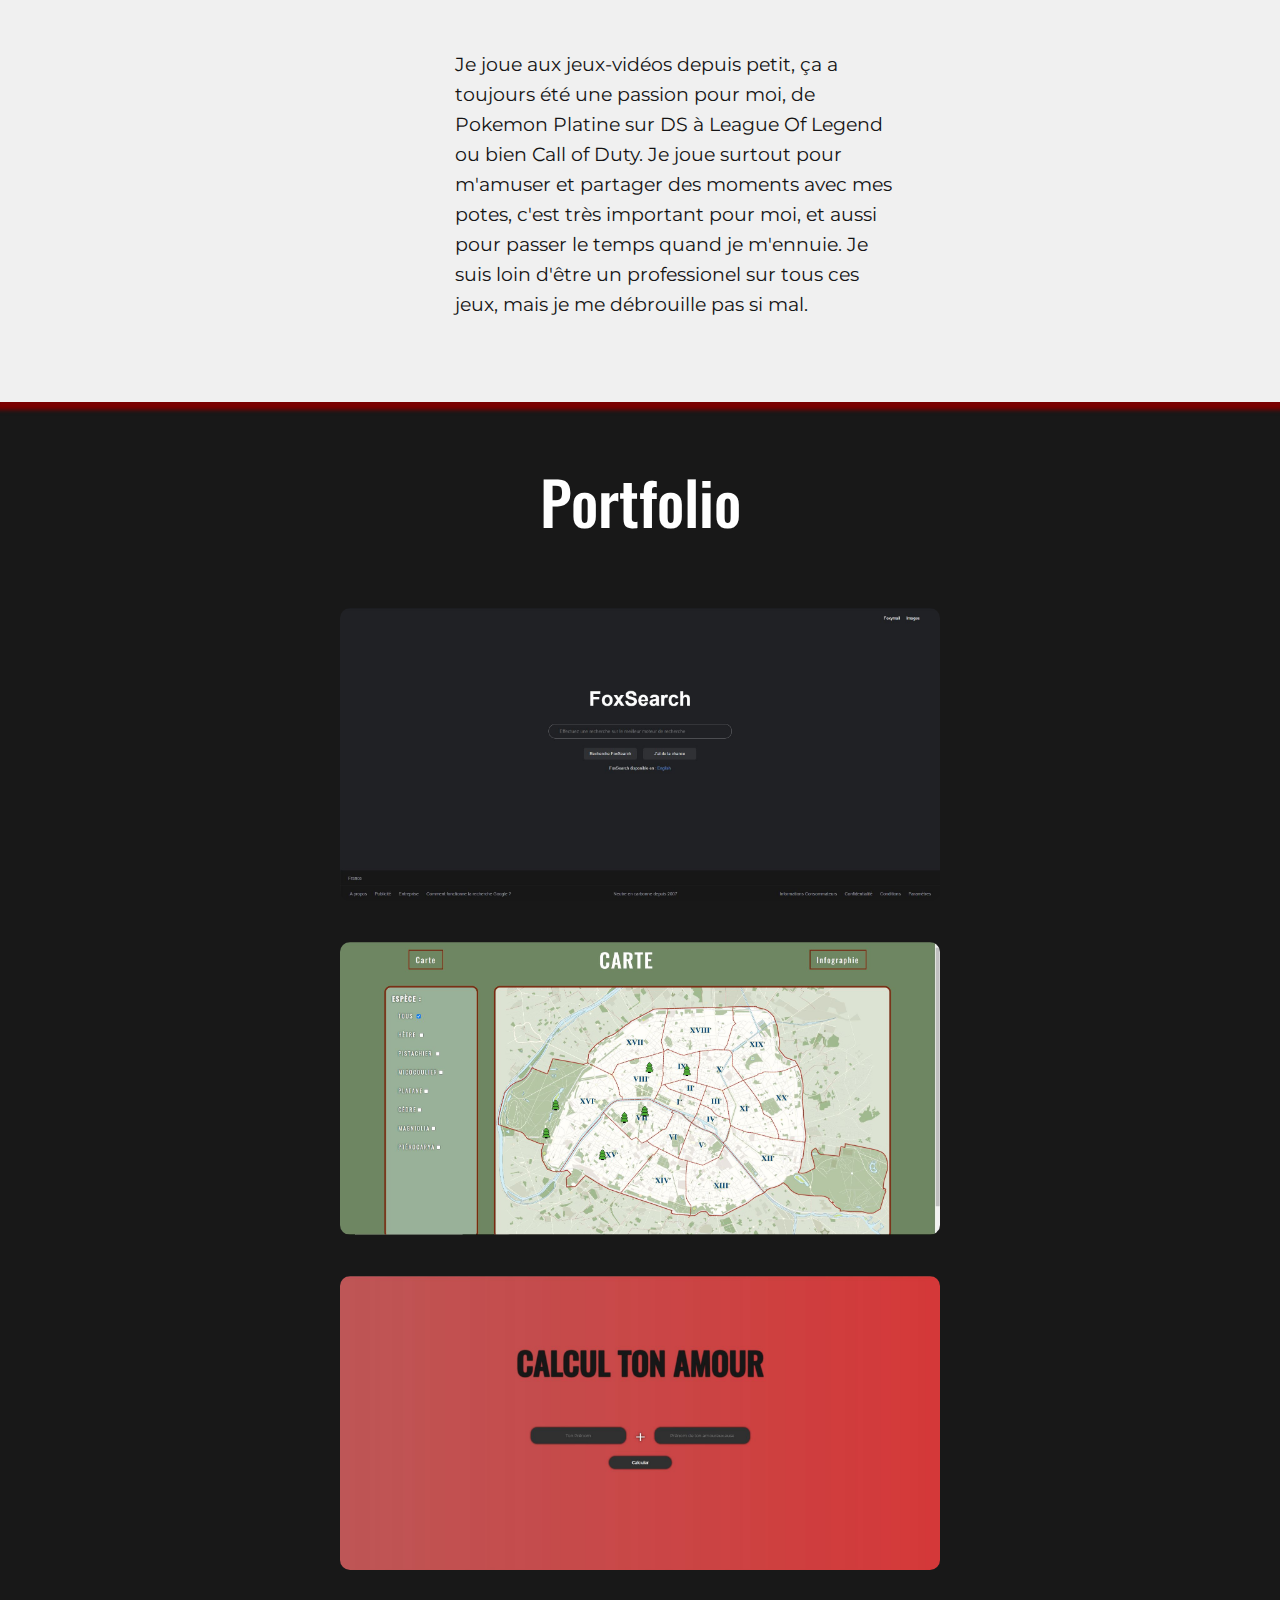
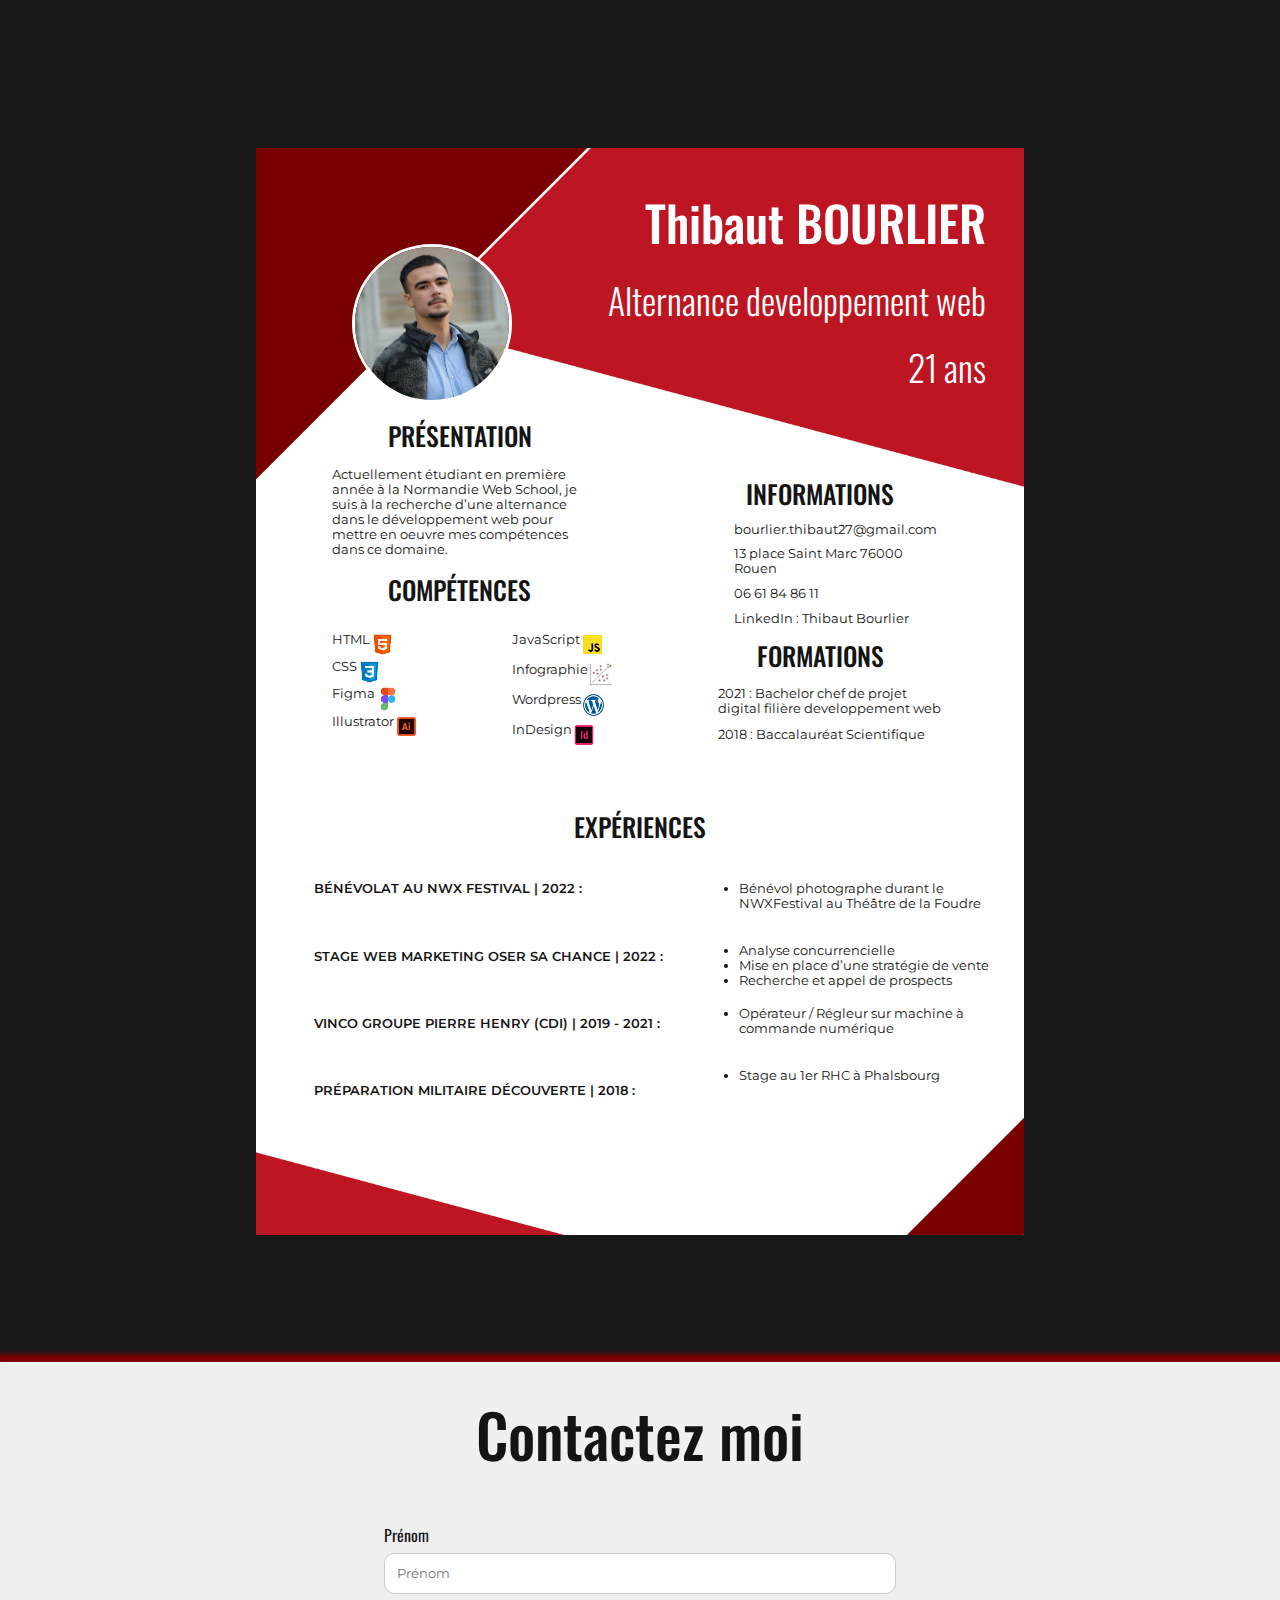
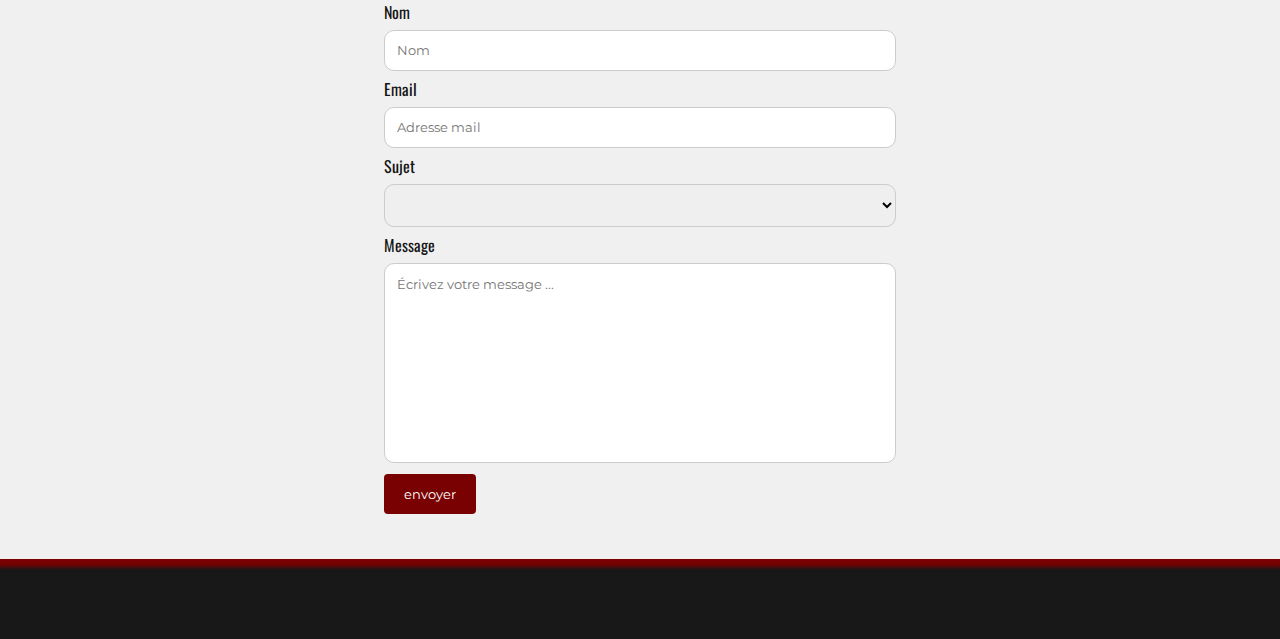
==== commit 28d885ee: "icone" ====
--- a/index.html
+++ b/index.html
@@ -109,28 +109,35 @@
             <h2>Portfolio</h2>
             <div class="projets">
                 <div class="foxsearch">
-                    <p class="texte-centrer pe">
-                        Voici FoxSearch, j'ai repris le design de Google
-                        pour créer mon propre design de moteur de recherche. 
-                        Réalisé en : HTML / CSS  
-                    </p>
-                    <img src="image/FoxSearch.JPG">
+                    <a href="portfolio/foxsearch/index.html" target="_blank">
+                        <p class="texte-centrer pe">
+                            Voici FoxSearch, j'ai repris le design de Google
+                            pour créer mon propre design de moteur de recherche. 
+                            Réalisé en : HTML / CSS  
+                        </p>
+                    
+                        <img src="image/FoxSearch.JPG">
+                    </a>
                 </div>
                 <div class="foxsearch">
-                    <p class="texte-centrer black pe">
-                        Ceci est une infographie qui nous a été demandé de faire en cours 
-                        pour répertorier les arbres remarquables de Paris. Réalisé en HTML /
-                         CSS / JS
-                    </p>
-                    <img src="image/Arbres_remarquables.JPG">
+                    <a href="portfolio/Arbres_remarquables-main (1)/Arbres_remarquables-main/index.html" target="_blank">
+                        <p class="texte-centrer black pe">
+                            Ceci est une infographie qui nous a été demandé de faire en cours 
+                            pour répertorier les arbres remarquables de Paris. Réalisé en HTML /
+                            CSS / JS
+                        </p>
+                        <img src="image/Arbres_remarquables.JPG">
+                    </a>  
                 </div>
                 <div class="foxsearch">
-                    <p class="texte-centrer pe">
-                        C'est un calculateur de compatibilité amoureuse qui vous dira si 
-                        vous avez ou allez réellement trouvé l'amour. Réalisé en HTML / CSS / 
-                        JS
-                    </p>
-                    <img src="image/Compatibilité_amoureuse.JPG">
+                    <a href="portfolio/compatibilite-amoureuse/index.html" target="_blank">
+                        <p class="texte-centrer pe">
+                            C'est un calculateur de compatibilité amoureuse qui vous dira si 
+                            vous avez ou allez réellement trouvé l'amour. Réalisé en HTML / CSS / 
+                            JS
+                        </p>
+                        <img src="image/Compatibilité_amoureuse.JPG">
+                    </a>
                 </div>
             </div>
         </div>
@@ -197,7 +204,7 @@
                                     </li>
                                     <li>
                                         Infographie
-                                        <img class="icone8" src="image/icone/icons8-javascript-48.png" >
+                                        <img class="icone8" src="image/icone/icons8-infography-64.png" >
                                     </li>
                                     <li>
                                         Wordpress
--- a/style.css
+++ b/style.css
@@ -592,8 +592,22 @@
         padding: 0;
     }
 
+    h1 {
+        font-size: 15vw;
+    }
+
+    h2 {
+        font-size: 10vw;
+    }
+
+    h3 {
+        font-size: 8vw;
+    }
+
     .pe {
-        font-size: 16px;
+        font-size: 2.8vw;
+        text-align: center;
+        line-height: 2vh;
     }
     
     .navbar {
@@ -730,7 +744,7 @@
     }
 
     .xp-gauche {
-        width: 50%;
+        width: 53%;
     }
 
     .xp ul {
@@ -740,6 +754,7 @@
     .contour p {
         font-size: 1.5vw;
     }
+
     .contour a {
         font-size: 1.5vw;
     }
@@ -747,6 +762,7 @@
     .contour h3 {
         font-size: 3vw;
     }
+
     .contour h1 {
         font-size: 5.5vw;
         font-weight: 500;
@@ -766,6 +782,7 @@
     .gauche {
         width: 35%;
     }
+
     .droite {
         width: 35%;
         display: block;
@@ -785,8 +802,33 @@
         margin: 0;
     }
 
-
+    .sheesh {
+        margin-top: 3%;
+    }
+
+    #analyse {
+        margin-top: 14%;
+    }
     
+    #operateur {
+        margin-top: 9%;
+    }
+    
+    #stage {
+        margin-top: 13%;
+    }
+
+    .formulaire {
+        font-size: 3.5vw;
+    }
+
+    ::placeholder {
+        font-size: 2.8vw;
+      }
+    
+
+
+    
 
 
 
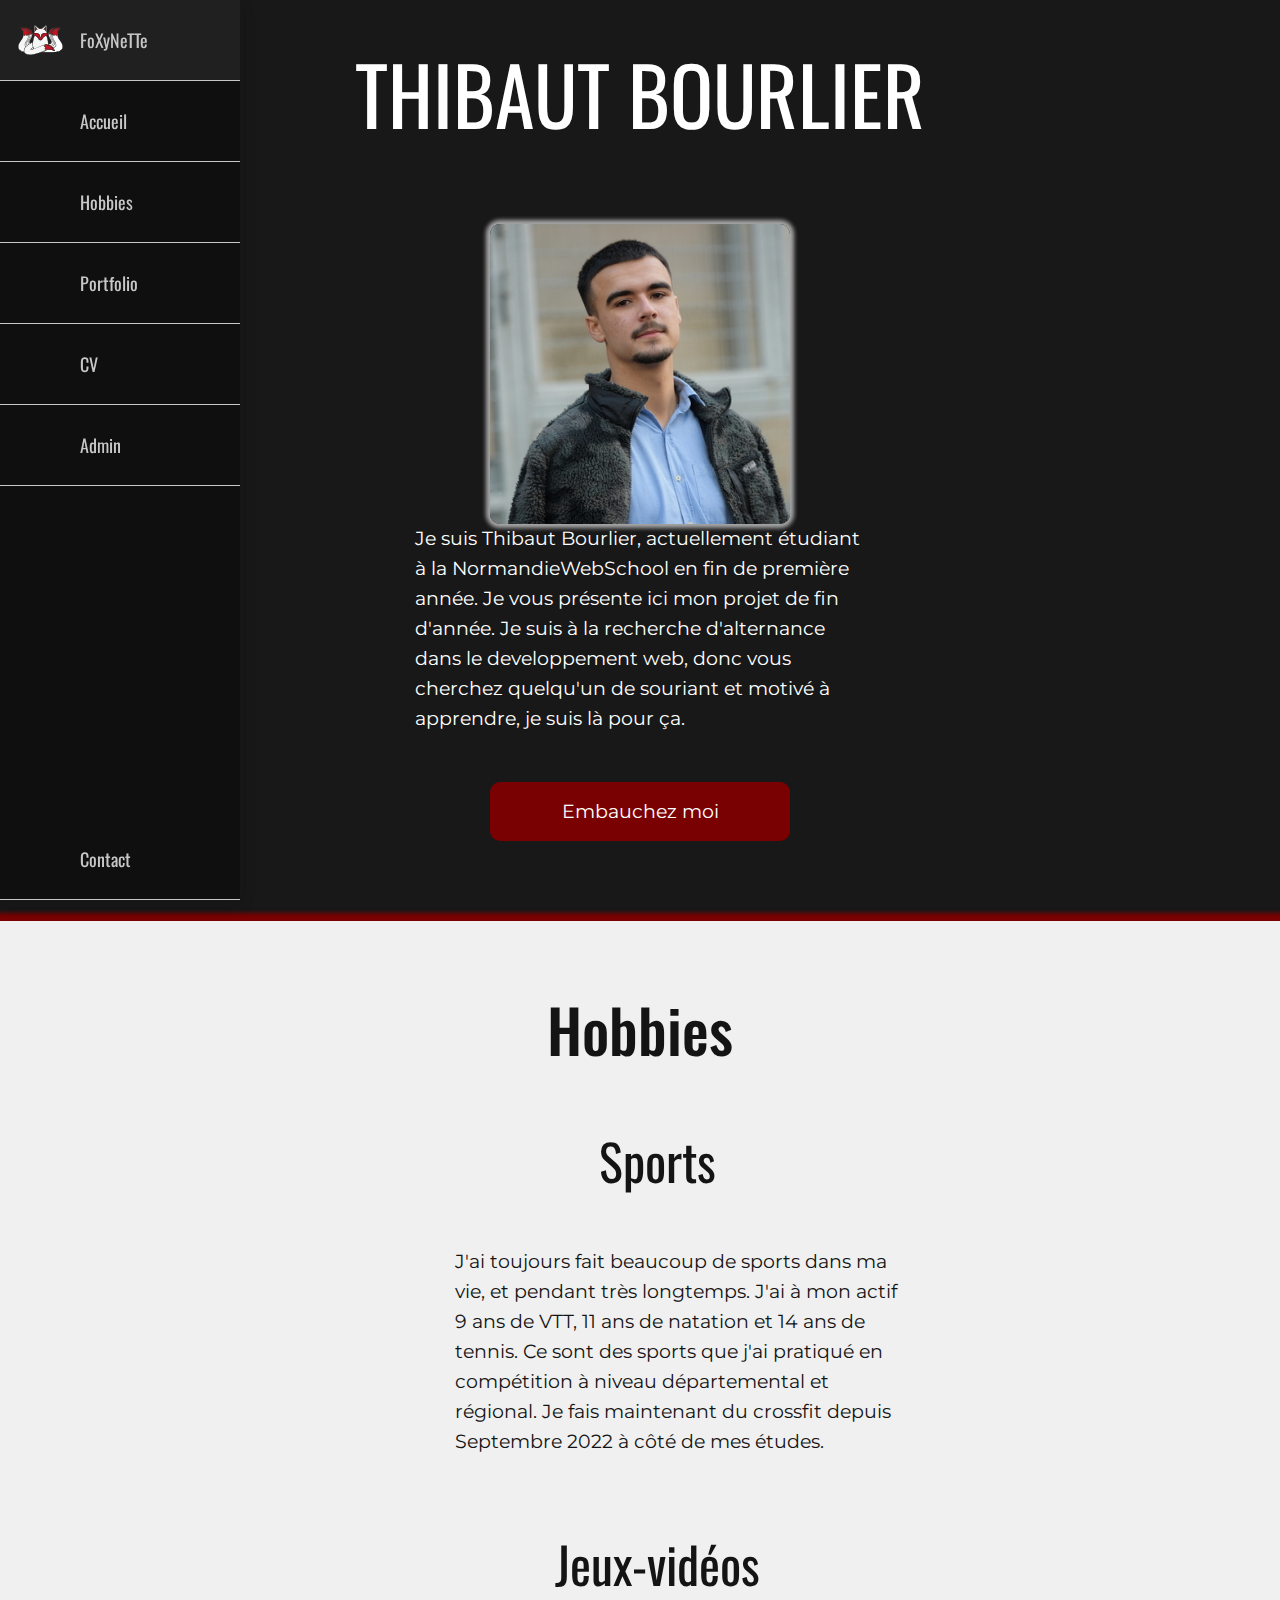
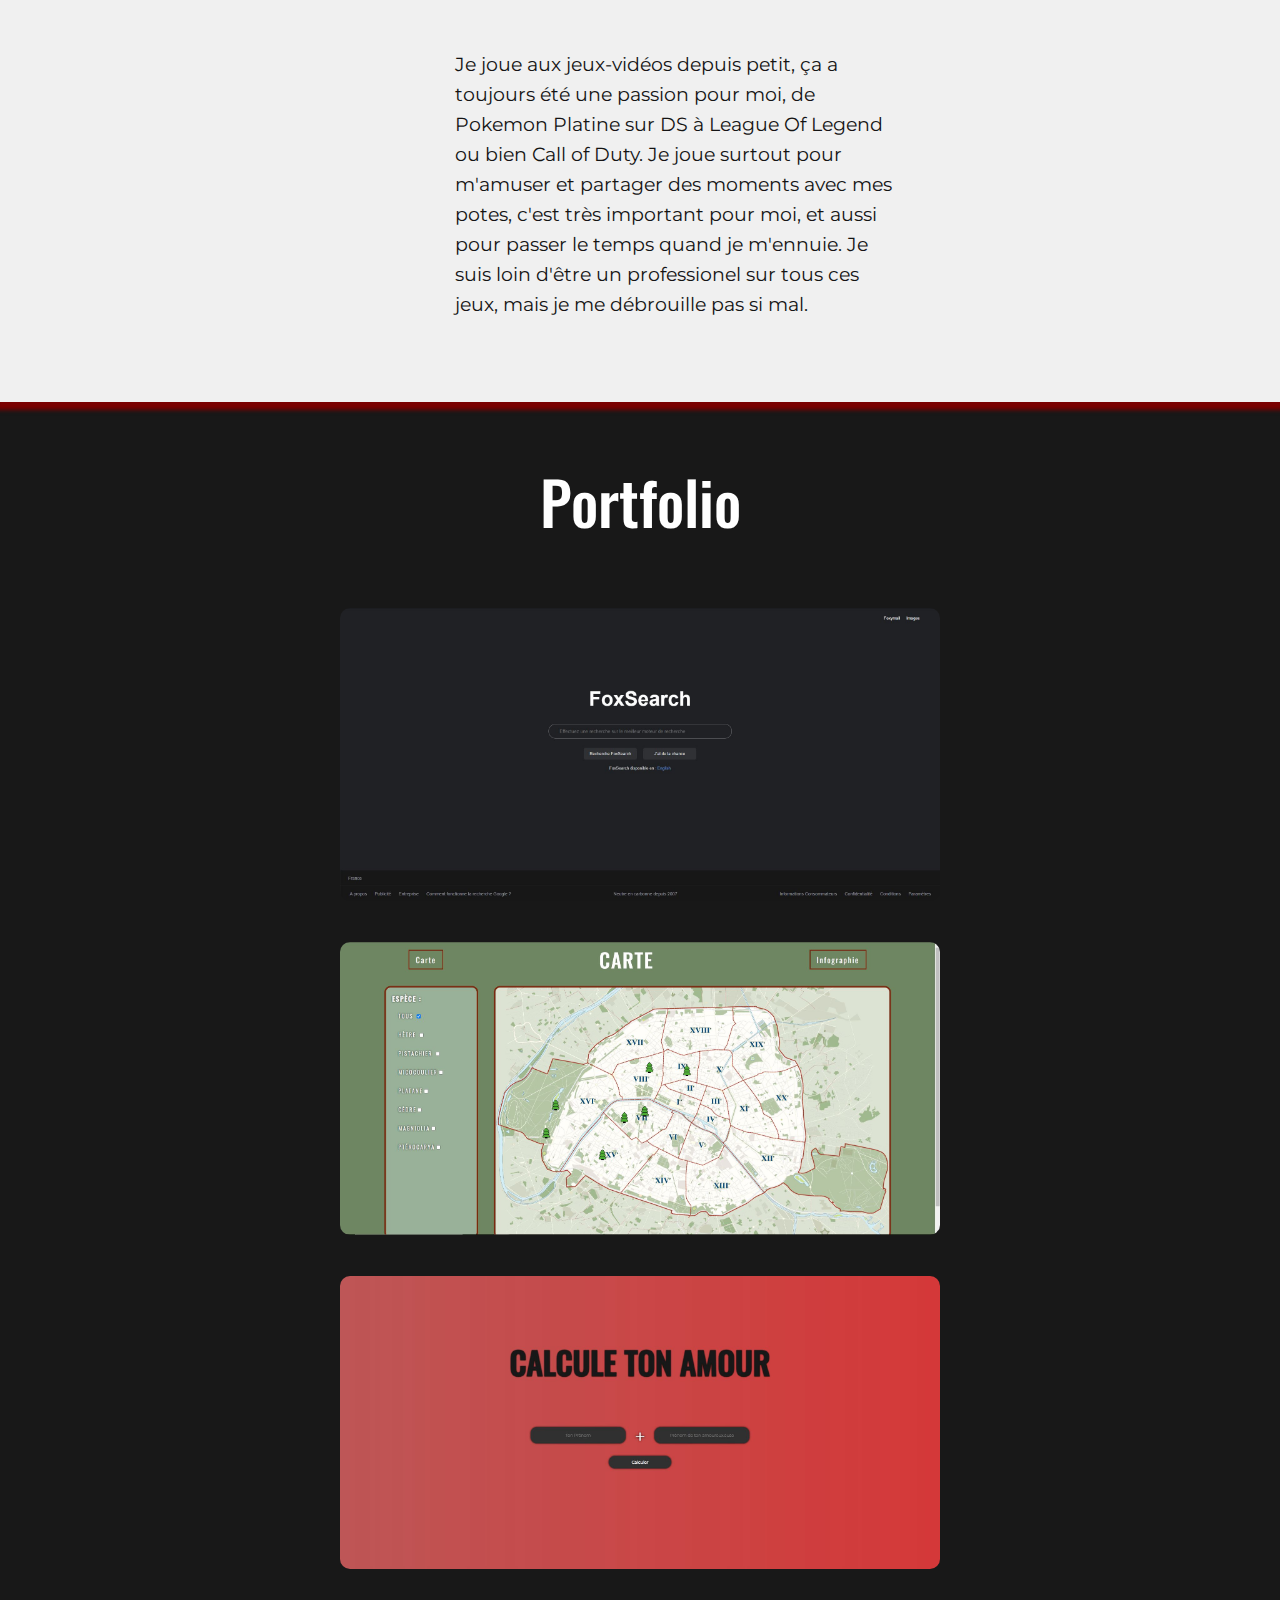
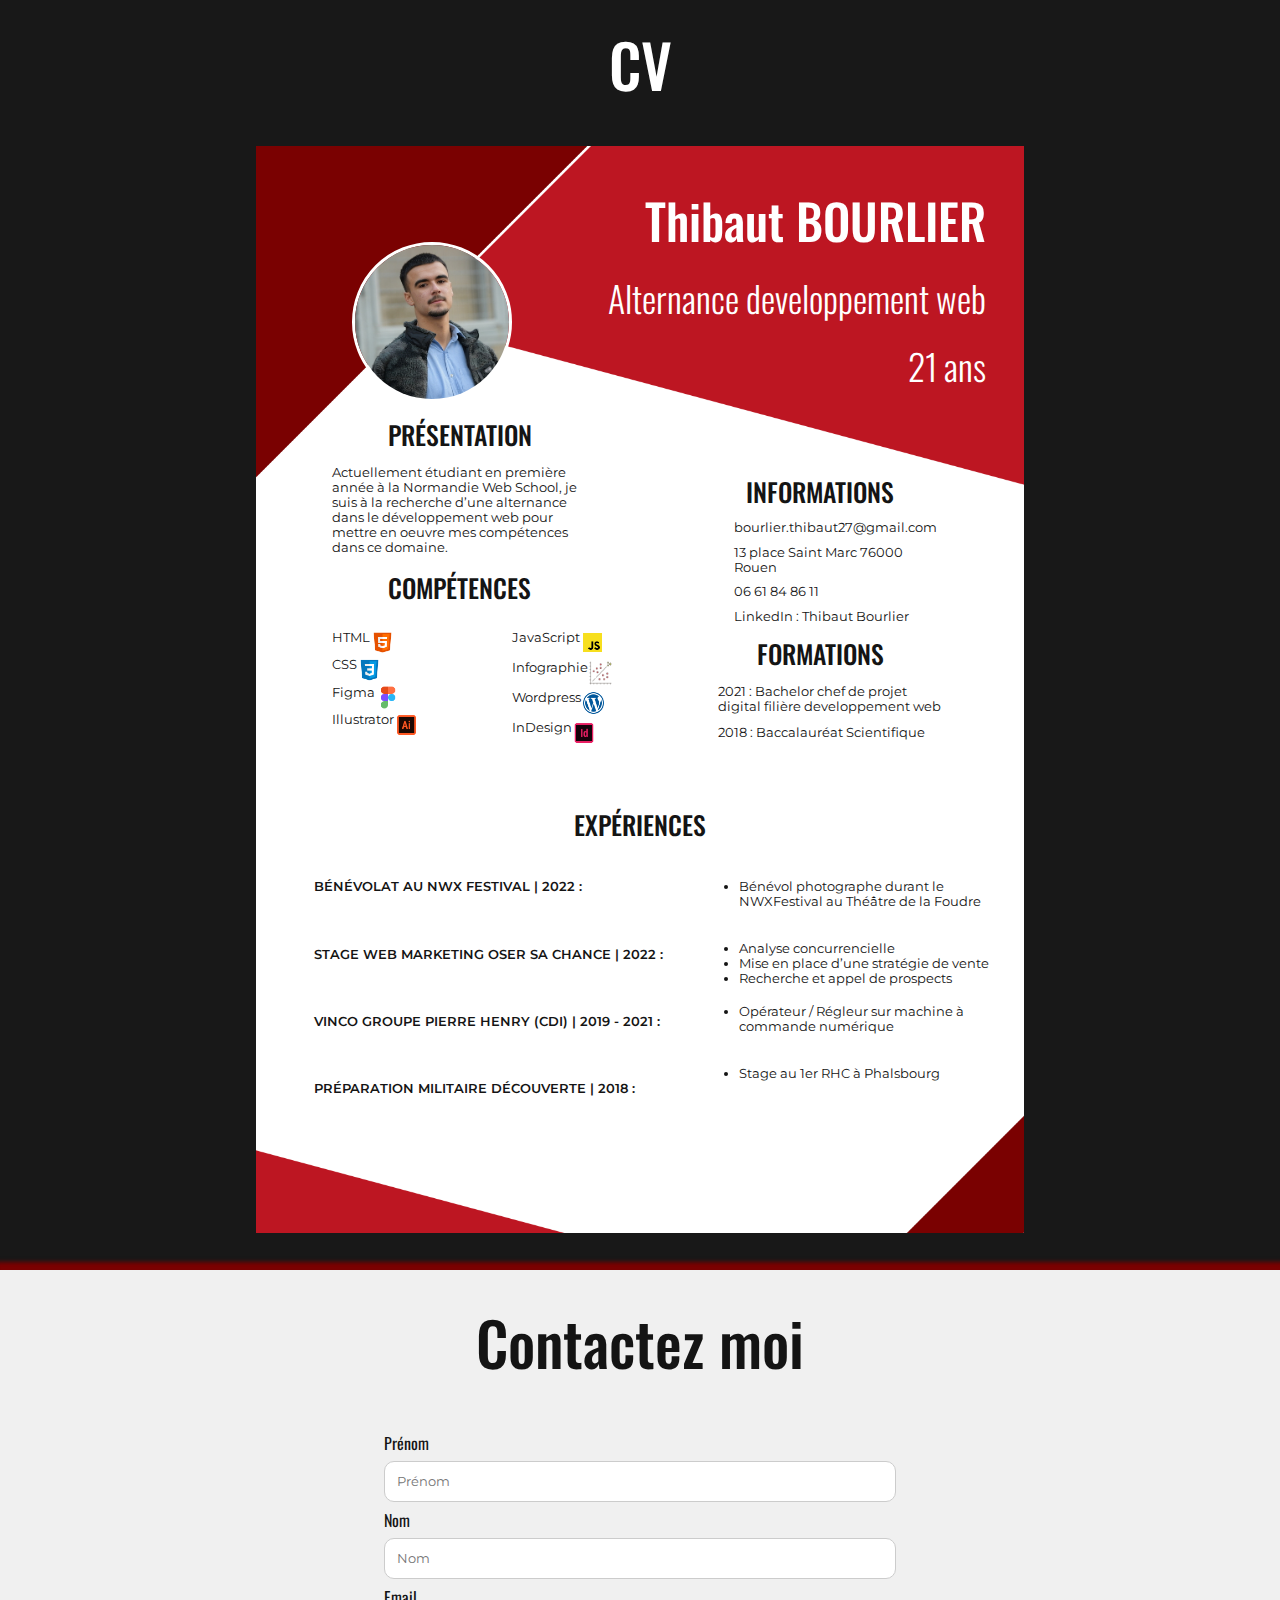
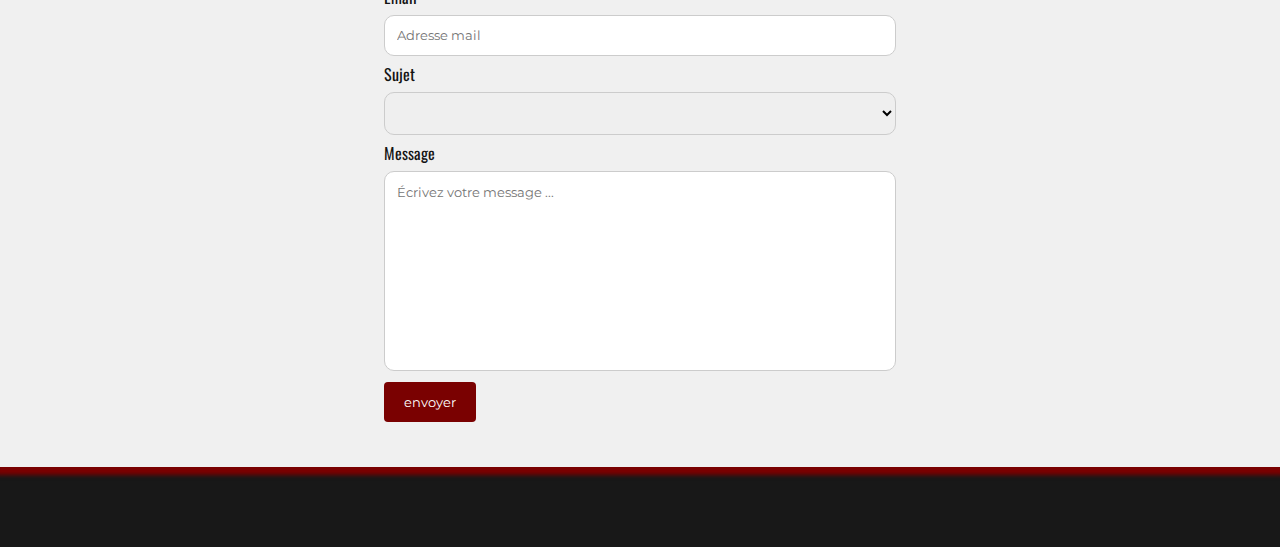
==== commit 5ee349f3: "vdsq" ====
--- a/index.html
+++ b/index.html
@@ -40,7 +40,7 @@
                 </a>
             </li>
             <li class="navbar-item">
-                <a href="#" class="navbar-link">
+                <a href="#CV" class="navbar-link">
                     <i class="fa-solid fa-sheet-plastic navbar-icon"></i>
                     <span class="navbar-title">CV</span>
                 </a>
@@ -141,137 +141,140 @@
                 </div>
             </div>
         </div>
-        <div class="contour">
-            <div class="fond">
-                <img src="image/FOND_CV_HTML_CSS.png">
-            </div>
-            <div class="header">
-                <div class="moi">
-                    <img src="image/photo_CV.JPG">
-                </div>
-                <div class="infos">
-                    <h1>Thibaut BOURLIER</h1>
-                    <h2>Alternance developpement web</h2>
-                    <h2>21 ans</h2>
-                </div>
-            </div>
-            <div class="corps">
-                <div class="gauche">
-                    <div class="pres">
-                        <h3>PRÉSENTATION</h3>
-                        <p>
-                            Actuellement étudiant en première année à la Normandie Web School, 
-                            je suis à la recherche d’une alternance dans le développement web 
-                            pour mettre en oeuvre mes compétences dans ce domaine.
-                        </p>
-                    </div>
-                    <div class="competences">
-                        <h3>COMPÉTENCES</h3>
-                        <div class="trofor">
-                            <div class="comp-gauche">
+        <div id="CV">
+            <h2>CV</h2>
+            <div class="contour">
+                <div class="fond">
+                    <img src="image/FOND_CV_HTML_CSS.png">
+                </div>
+                <div class="header">
+                    <div class="moi">
+                        <img src="image/photo_CV.JPG">
+                    </div>
+                    <div class="infos">
+                        <h1>Thibaut BOURLIER</h1>
+                        <h2>Alternance developpement web</h2>
+                        <h2>21 ans</h2>
+                    </div>
+                </div>
+                <div class="corps">
+                    <div class="gauche">
+                        <div class="pres">
+                            <h3>PRÉSENTATION</h3>
+                            <p>
+                                Actuellement étudiant en première année à la Normandie Web School, 
+                                je suis à la recherche d’une alternance dans le développement web 
+                                pour mettre en oeuvre mes compétences dans ce domaine.
+                            </p>
+                        </div>
+                        <div class="competences">
+                            <h3>COMPÉTENCES</h3>
+                            <div class="trofor">
+                                <div class="comp-gauche">
+                                    <ul>
+                                        <div class="liste-comp">
+                                            <li>
+                                                HTML
+                                                <img class="icone8" src="image/icone/icons8-html-5-48 (1).png" > 
+                                            </li>
+                                        </div>
+                                        <div class="liste-comp">
+                                            <li>
+                                                CSS
+                                                <img class="icone8" src="image/icone/icons8-css3-48.png" >
+                                            </li>
+                                        </div>
+                                        <div class="liste-comp">
+                                            <li>
+                                                Figma 
+                                                <img class="icone8" src="image/icone/icons8-figma-48.png" >
+                                            </li>
+                                        </div>
+                                        <div class="liste-comp">
+                                            <li>
+                                                Illustrator
+                                                <img class="icone8" src="image/icone/icons8-adobe-illustrator-48 (1).png" >
+                                            </li>
+                                        </div>
+                                    </ul>
+                                </div>
+                                <div class="comp-droite">
+                                    <ul>
+                                        <li>
+                                            JavaScript
+                                            <img class="icone8" src="image/icone/icons8-javascript-48.png" >
+                                        </li>
+                                        <li>
+                                            Infographie
+                                            <img class="icone8" src="image/icone/icons8-infography-64.png" >
+                                        </li>
+                                        <li>
+                                            Wordpress
+                                            <img class="icone8" src="image/icone/icons8-wordpress-48.png" >
+                                        </li>
+                                        <li>
+                                            InDesign
+                                            <img class="icone8" src="image/icone/icons8-adobe-indesign-48.png" >
+                                        </li>
+                                    </ul>
+
+                                </div>
+
+                            </div>
+                        </div>
+                    </div>
+                    <div class="droite">
+                        <div class="pres">
+                            <h3>INFORMATIONS</h3>
+                            <ul>
+                                <li>
+                                    <a href="#">bourlier.thibaut27@gmail.com</a>
+                                </li>
+                                <li>
+                                    <a href="#">13 place Saint Marc 76000 Rouen</a>
+                                </li>
+                                <li>
+                                    <a href="#">06 61 84 86 11</a>
+                                </li>
+                                <li>
+                                    <a href="#">LinkedIn : Thibaut Bourlier</a>
+                                </li>
+                            </ul>
+                        </div>
+                        <div class="formations">
+                            <h3>FORMATIONS</h3>
+                            <div class="pres">
                                 <ul>
-                                    <div class="liste-comp">
-                                        <li>
-                                            HTML
-                                            <img class="icone8" src="image/icone/icons8-html-5-48 (1).png" > 
-                                        </li>
-                                    </div>
-                                    <div class="liste-comp">
-                                        <li>
-                                            CSS
-                                            <img class="icone8" src="image/icone/icons8-css3-48.png" >
-                                        </li>
-                                    </div>
-                                    <div class="liste-comp">
-                                        <li>
-                                            Figma 
-                                            <img class="icone8" src="image/icone/icons8-figma-48.png" >
-                                        </li>
-                                    </div>
-                                    <div class="liste-comp">
-                                        <li>
-                                            Illustrator
-                                            <img class="icone8" src="image/icone/icons8-adobe-illustrator-48 (1).png" >
-                                        </li>
-                                    </div>
+                                    <li>2021 : Bachelor chef de projet digital filière developpement web</li>
+                                    <li>2018 : Baccalauréat Scientifique</li>
                                 </ul>
                             </div>
-                            <div class="comp-droite">
-                                <ul>
-                                    <li>
-                                        JavaScript
-                                        <img class="icone8" src="image/icone/icons8-javascript-48.png" >
-                                    </li>
-                                    <li>
-                                        Infographie
-                                        <img class="icone8" src="image/icone/icons8-infography-64.png" >
-                                    </li>
-                                    <li>
-                                        Wordpress
-                                        <img class="icone8" src="image/icone/icons8-wordpress-48.png" >
-                                    </li>
-                                    <li>
-                                        InDesign
-                                        <img class="icone8" src="image/icone/icons8-adobe-indesign-48.png" >
-                                    </li>
-                                </ul>
-
-                            </div>
-
-                        </div>
-                    </div>
-                </div>
-                <div class="droite">
-                    <div class="pres">
-                        <h3>INFORMATIONS</h3>
-                        <ul>
-                            <li>
-                                <a href="#">bourlier.thibaut27@gmail.com</a>
-                            </li>
-                            <li>
-                                <a href="#">13 place Saint Marc 76000 Rouen</a>
-                            </li>
-                            <li>
-                                <a href="#">06 61 84 86 11</a>
-                            </li>
-                            <li>
-                                <a href="#">LinkedIn : Thibaut Bourlier</a>
-                            </li>
-                        </ul>
-                    </div>
-                    <div class="formations">
-                        <h3>FORMATIONS</h3>
-                        <div class="pres">
+                        </div>
+                    </div>
+                </div>
+                <div class="sheesh">
+                    <div class="experiences">
+                        <h3>EXPÉRIENCES</h3>
+                    </div>
+                    <div class="xp">
+                        <div class="xp-gauche">
                             <ul>
-                                <li>2021 : Bachelor chef de projet digital filière developpement web</li>
-                                <li>2018 : Baccalauréat Scientifique</li>
+                                <li>bénévolat au nwx festival | 2022 :</li>
+                                <li>stage web marketing oser sa chance | 2022 :</li>
+                                <li>vinco groupe pierre henry (CDI) | 2019 - 2021 :</li>
+                                <li>préparation militaire découverte | 2018 :</li>
                             </ul>
                         </div>
-                    </div>
-                </div>
-            </div>
-            <div class="sheesh">
-                <div class="experiences">
-                    <h3>EXPÉRIENCES</h3>
-                </div>
-                <div class="xp">
-                    <div class="xp-gauche">
-                        <ul>
-                            <li>bénévolat au nwx festival | 2022 :</li>
-                            <li>stage web marketing oser sa chance | 2022 :</li>
-                            <li>vinco groupe pierre henry (CDI) | 2019 - 2021 :</li>
-                            <li>préparation militaire découverte | 2018 :</li>
-                        </ul>
-                    </div>
-                    <div class="xp-droite">
-                        <ul>
-                            <li>Bénévol photographe durant le NWXFestival au Théâtre de la Foudre</li>
-                            <li id="analyse">Analyse concurrencielle</li>
-                            <li>Mise en place d’une stratégie de vente</li>    
-                            <li>Recherche et appel de prospects</li>
-                            <li id="operateur">Opérateur / Régleur sur machine à commande numérique</li>
-                            <li id="stage">Stage au 1er RHC à Phalsbourg</li>
-                        </ul>
+                        <div class="xp-droite">
+                            <ul>
+                                <li>Bénévol photographe durant le NWXFestival au Théâtre de la Foudre</li>
+                                <li id="analyse">Analyse concurrencielle</li>
+                                <li>Mise en place d’une stratégie de vente</li>    
+                                <li>Recherche et appel de prospects</li>
+                                <li id="operateur">Opérateur / Régleur sur machine à commande numérique</li>
+                                <li id="stage">Stage au 1er RHC à Phalsbourg</li>
+                            </ul>
+                        </div>
                     </div>
                 </div>
             </div>
--- a/style.css
+++ b/style.css
@@ -396,8 +396,12 @@
 
 /*** CV ***/
 
+#CV>h2{
+    text-align: center;
+}
+
 .contour {
-    margin: 10%;
+    margin: 3% 10%;
     width: 60vw;
     aspect-ratio: 1/1.414;
     height: auto;
